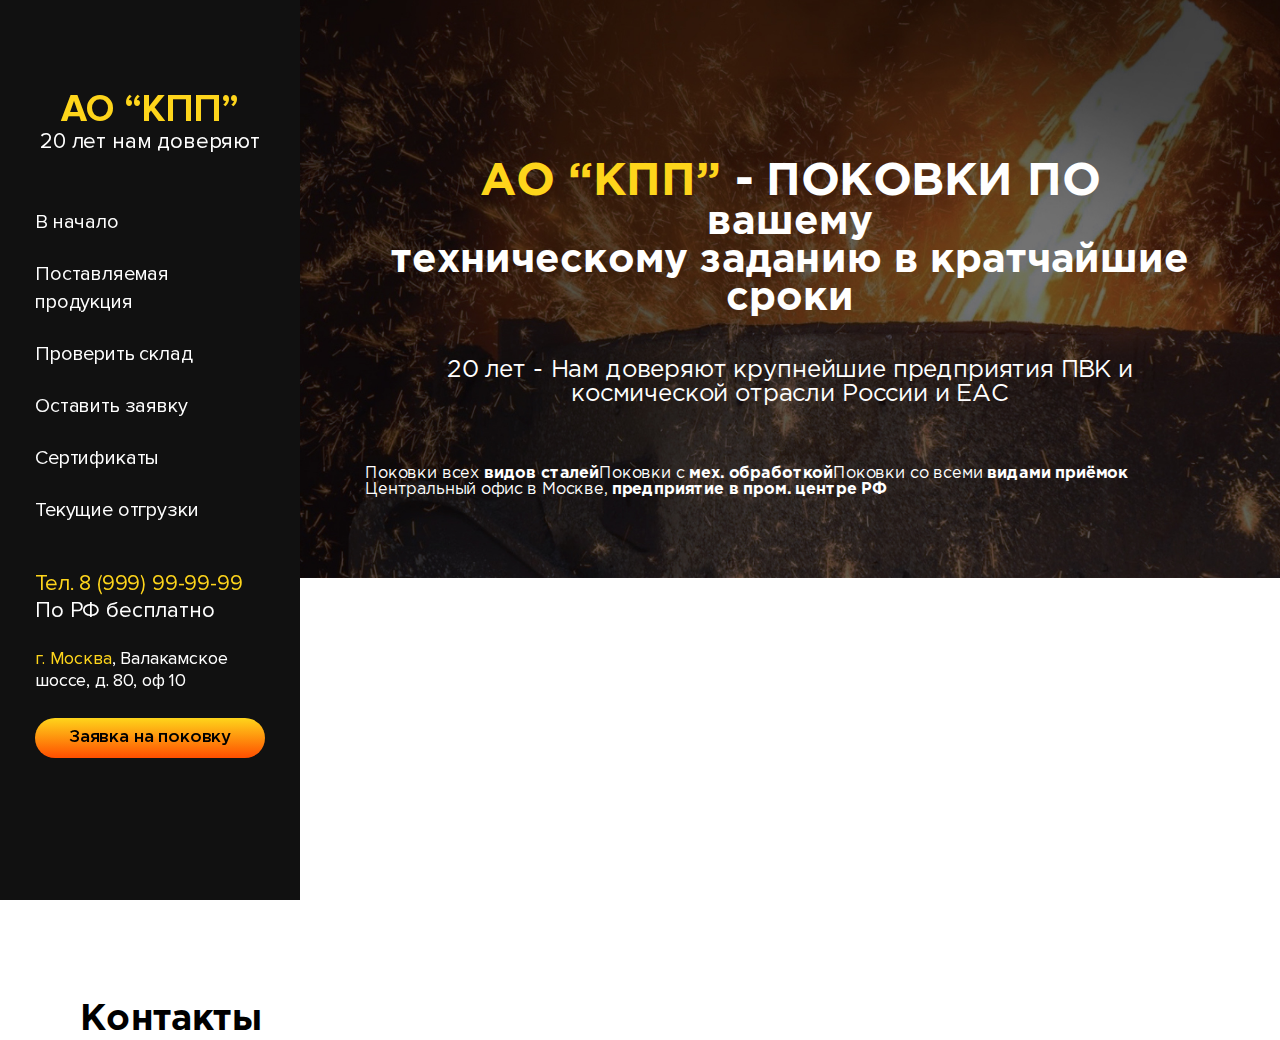
==== index.html @ ed22e198 "Initial commit" ====
﻿<!doctype html>
<html lang="ru">
<head>
	<!-- Переход на страницу со ссылками на современные браузеры для ie9 и ниже -->
	<!--[if lt IE 10]><script>location.href='/old-browser.html';</script><![endif]-->
	<meta charset="UTF-8">
	<title>Верстка</title>
	<meta name="viewport" content="width=device-width, shrink-to-fit=no" />	
	<link rel="stylesheet" href="css/fonts.css" />	
	<link rel="stylesheet" href="css/font-awesome.css" />
	<link rel="stylesheet" href="libs/slick/slick.css" />
	<link rel="stylesheet" href="css/style.css" />
</head>
<body>
	<header class="header">
		<div class="header__inner">
			<a href="/" class="logo header__logo"><strong>АО “КПП”</strong> 20 лет нам доверяют</a>
			<ul class="header__menu">
				<li><a href="#">В начало</a></li>
				<li><a href="#">Поставляемая продукция</a></li>
				<li class="active"><a href="#">Проверить склад</a></li>
				<li><a href="#">Оставить заявку</a></li>
				<li><a href="#">Сертификаты</a></li>
				<li><a href="#">Текущие отгрузки</a></li>
			</ul>
			<div class="header__contacts">
				<a href="tel:8999999999">Тел. 8 (999) 99-99-99 </a> <br>По РФ бесплатно
			</div>
			<div class="header__address">
				<strong>г. Москва</strong>, Валакамское шоссе, д. 80, оф 10
			</div>
			<a href="#" class="btn btn--small btn--block header__btn">Заявка на поковку</a>
		</div>
	</header>	
	<main class="main">
		<div class="top-block">
			<div class="wrapper top-block__wrapper">
				<div class="top-block__head">
					<h1 class="top-block__title"><strong>АО “КПП”</strong> - поковки по вашему <br>техническому заданию в кратчайшие сроки</h1>
					<p>20 лет - Нам доверяют крупнейшие предприятия ПВК и космической отрасли России и ЕАС</p>
				</div>
				<div class="box top-block__box">
					<div class="top-block__item">Поковки всех <strong>видов сталей</strong></div>
					<div class="top-block__item">Поковки с <strong>мех.&nbsp;обработкой</strong></div>
					<div class="top-block__item">Поковки со всеми <strong>видами приёмок</strong></div>
					<div class="top-block__item">Центральный офис в Москве, <strong>предприятие в пром. центре РФ</strong></div>
				</div>
			</div>
		</div>
	</main>
	<div class="contacts">
		<div class="contacts__head">
			<div class="wrapper">
				<h2 class="contacts__title">Контакты</h2>
			</div>
		</div>
	</div>
	<footer class="footer">
		
	</footer>
	<script src="libs/jquery/jquery-3.4.1.min.js"></script>
	<script src="libs/slick/slick.min.js"></script>
	<script src="js/script.js"></script>	
</body>
</html>
---- css/fonts.css ----
﻿@font-face {
	font-family: 'Gotham Pro';
	src: local('Gotham Pro Light'), local('GothamPro-Light'),
		url('../fonts/gotham/GothamPro-Light.woff2') format('woff2'),
		url('../fonts/gotham/GothamPro-Light.woff') format('woff');
	font-weight: 300;
	font-style: normal;
	font-display: swap;
}
@font-face {
	font-family: 'Gotham Pro';
	src: local('Gotham Pro'), local('GothamPro'),
		url('../fonts/gotham/GothamPro.woff2') format('woff2'),
		url('../fonts/gotham/GothamPro.woff') format('woff');
	font-weight: normal;
	font-style: normal;
	font-display: swap;
}
@font-face {
	font-family: 'Gotham Pro';
	src: local('Gotham Pro Medium'), local('GothamPro-Medium'),
		url('../fonts/gotham/GothamPro-Medium.woff2') format('woff2'),
		url('../fonts/gotham/GothamPro-Medium.woff') format('woff');
	font-weight: 500;
	font-style: normal;
	font-display: swap;
}
@font-face {
	font-family: 'Gotham Pro';
	src: local('Gotham Pro Bold'), local('GothamPro-Bold'),
		url('../fonts/gotham/GothamPro-Bold.woff2') format('woff2'),
		url('../fonts/gotham/GothamPro-Bold.woff') format('woff');
	font-weight: bold;
	font-style: normal;
	font-display: swap;
}
@font-face {
	font-family: 'Gotham Pro';
	src: local('Gotham Pro Black'), local('GothamPro-Black'),
		url('../fonts/gotham/GothamPro-Black.woff2') format('woff2'),
		url('../fonts/gotham/GothamPro-Black.woff') format('woff');
	font-weight: 900;
	font-style: normal;
	font-display: swap;
}

@font-face {
	font-family: 'ProximaNova';
	src: local('Proxima Nova Thin'), local('ProximaNovaT-Thin'),
		url('../fonts/proxima-nova/ProximaNovaT-Thin.woff2') format('woff2'),
		url('../fonts/proxima-nova/ProximaNovaT-Thin.woff') format('woff');
	font-weight: 100;
	font-style: normal;
	font-display: swap;
}
@font-face {
	font-family: 'ProximaNova';
	src: local('Proxima Nova Light'), local('ProximaNova-Light'),
		url('../fonts/proxima-nova/ProximaNova-Light.woff2') format('woff2'),
		url('../fonts/proxima-nova/ProximaNova-Light.woff') format('woff');
	font-weight: 300;
	font-style: normal;
	font-display: swap;
}
@font-face {
	font-family: 'ProximaNova';
	src: local('Proxima Nova Regular'), local('ProximaNova-Regular'),
		url('../fonts/proxima-nova/ProximaNova-Regular.woff2') format('woff2'),
		url('../fonts/proxima-nova/ProximaNova-Regular.woff') format('woff');
	font-weight: normal;
	font-style: normal;
	font-display: swap;
}
@font-face {
	font-family: 'ProximaNova';
	src: local('Proxima Nova Semibold'), local('ProximaNova-Semibold'),
		url('../fonts/proxima-nova/ProximaNova-Semibold.woff2') format('woff2'),
		url('../fonts/proxima-nova/ProximaNova-Semibold.woff') format('woff');
	font-weight: 600;
	font-style: normal;
	font-display: swap;
}
@font-face {
	font-family: 'ProximaNova';
	src: local('Proxima Nova Bold'), local('ProximaNova-Bold'),
		url('../fonts/proxima-nova/ProximaNova-Bold.woff2') format('woff2'),
		url('../fonts/proxima-nova/ProximaNova-Bold.woff') format('woff');
	font-weight: bold;
	font-style: normal;
	font-display: swap;
}
@font-face {
	font-family: 'ProximaNova';
	src: local('Proxima Nova Extrabold'), local('ProximaNova-Extrabld'),
		url('../fonts/proxima-nova/ProximaNova-Extrabld.woff2') format('woff2'),
		url('../fonts/proxima-nova/ProximaNova-Extrabld.woff') format('woff');
	font-weight: 800;
	font-style: normal;
	font-display: swap;
}
@font-face {
	font-family: 'ProximaNova';
	src: local('Proxima Nova Black'), local('ProximaNova-Black'),
		url('../fonts/proxima-nova/ProximaNova-Black.woff2') format('woff2'),
		url('../fonts/proxima-nova/ProximaNova-Black.woff') format('woff');
	font-weight: 900;
	font-style: normal;
	font-display: swap;
}
---- css/style.css ----
@charset "UTF-8";
html {
  -webkit-box-sizing: border-box;
          box-sizing: border-box;
}

*, :before, :after {
  -webkit-box-sizing: inherit;
          box-sizing: inherit;
  -webkit-box-flex: 0;
      -ms-flex: 0 1 auto;
          flex: 0 1 auto;
}

body {
  margin: 0;
  padding: 0;
  display: -webkit-box;
  display: -ms-flexbox;
  display: flex;
  -ms-flex-wrap: wrap;
      flex-wrap: wrap;
  font: normal normal 16px/normal "Gotham Pro", sans-serif;
  letter-spacing: -0.01em;
}

img,
iframe,
video {
  max-width: 100%;
  -webkit-user-select: none;
     -moz-user-select: none;
      -ms-user-select: none;
          user-select: none;
}

a {
  color: inherit;
  text-decoration: none;
}

a img {
  border: none;
}

p {
  margin: 0 0 1em;
}
p:last-child {
  margin: 0;
}

*:focus {
  outline: none;
}

*:invalid {
  -webkit-box-shadow: none;
          box-shadow: none;
}

/*элементы форм */
input, textarea, button, select {
  font: inherit;
  color: inherit;
}

textarea {
  resize: none;
  overflow: auto;
}

/*кнопки */
button,
[type=submit],
[type=reset],
[type=image] {
  cursor: pointer;
}

.btn {
  -webkit-appearance: none;
     -moz-appearance: none;
          appearance: none;
  display: inline-block;
  vertical-align: top;
  background: -webkit-gradient(linear, left top, left bottom, from(#fed51b), to(#ff4e00));
  background: linear-gradient(to bottom, #fed51b, #ff4e00);
  padding: 12px 40px;
  text-align: center;
  font-size: 20px;
  font-weight: 500;
  line-height: normal;
  border-radius: 100px;
  -webkit-user-select: none;
     -moz-user-select: none;
      -ms-user-select: none;
          user-select: none;
  color: #000;
  font-family: "Gotham Pro", sans-serif;
}
.btn--block {
  display: block;
  width: 100%;
  padding-left: 10px;
  padding-right: 10px;
}
.btn--small {
  font-size: 17px;
  padding: 12px 30px;
}

/*заголовки */
h1, h2, h3, h4, h5, h6 {
  margin: 0 0 1em;
}
h1:last-child, h2:last-child, h3:last-child, h4:last-child, h5:last-child, h6:last-child {
  margin-bottom: 0;
}

h1 {
  font-size: 40px;
  line-height: normal;
}

h2 {
  font-size: 36px;
  line-height: 1.1111111111;
}

/*списки */
ul, ol {
  margin: 0 0 1em;
}

/*таблицы */
/*контейнеры */
.wrapper {
  max-width: 1330px;
  padding: 0 80px;
}

.box {
  display: -webkit-box;
  display: -ms-flexbox;
  display: flex;
  -ms-flex-wrap: wrap;
      flex-wrap: wrap;
  margin: 0 -15px;
}

/*ШАПКА */
.logo {
  display: block;
  text-align: center;
  font-size: 22px;
  line-height: 1.2727272727;
  -webkit-user-select: none;
     -moz-user-select: none;
      -ms-user-select: none;
          user-select: none;
}
.logo strong {
  display: block;
  font-weight: bold;
  text-transform: uppercase;
  color: #fed51b;
  font-size: 1.7272727273em;
  line-height: 1;
}

.header {
  background-color: #111;
  color: #fff;
  font-family: ProximaNova, sans-serif;
  width: 300px;
  -webkit-box-flex: 0;
      -ms-flex: 0 0 auto;
          flex: 0 0 auto;
  position: relative;
  padding: 90px 35px;
  margin: 0 0 100px;
  font-size: 18px;
  line-height: 1.2222222222;
  min-height: 100vh;
}
.header__inner {
  position: -webkit-sticky;
  position: sticky;
  top: 90px;
}
.header__logo {
  margin: 0 0 40px;
}
.header__logo:last-child {
  margin-bottom: 0;
}
.header__menu {
  list-style: none;
  margin: 0;
  padding: 0;
  margin: 0 -35px 35px;
  font-size: 20px;
  line-height: 1.4;
}
.header__menu:last-child {
  margin-bottom: 0;
}
.header__menu > li > a {
  display: block;
  padding: 12px 35px;
  -webkit-transition: background-color 0.3s ease;
  transition: background-color 0.3s ease;
}
.header__contacts {
  margin: 0 0 1em;
  font-size: 22px;
}
.header__contacts:last-child {
  margin-bottom: 0;
}
.header__contacts a {
  color: #fed51b;
}
.header__address {
  margin: 0 0 1.5em;
}
.header__address:last-child {
  margin-bottom: 0;
}
.header__address strong {
  font-weight: inherit;
  color: #fed51b;
}

/*ОСНОВНОЕ СОДЕРЖИМОЕ */
.main {
  width: calc(100% - 300px);
  -webkit-box-flex: 1;
      -ms-flex: 1 1 auto;
          flex: 1 1 auto;
}

.top-block {
  padding: 160px 0 80px;
  background: url(../img/screen1.jpg) no-repeat center/cover;
  color: #fff;
}
.top-block__head {
  max-width: 920px;
  margin: 0 auto 60px;
  font-size: 24px;
  text-align: center;
}
.top-block__head:last-child {
  margin-bottom: 0;
}
.top-block__title:first-line {
  font-size: 1.15em;
  text-transform: uppercase;
}
.top-block__title strong {
  color: #fed51b;
  font-weight: inherit;
}

.contacts {
  width: 100%;
}

/*ПОДВАЛ */
/*АДАПТИВ */
@media(min-width: 992px) {
  .btn {
    -webkit-transition: all 0.3s ease;
    transition: all 0.3s ease;
  }
  .btn:hover {
    background: -webkit-gradient(linear, left bottom, left top, from(#fed51b), to(#ff4e00));
    background: linear-gradient(to top, #fed51b, #ff4e00);
  }

  .header__menu > li:hover > a {
    background-color: #ff4e00;
    font-size: 22px;
    line-height: 1.2727272727;
  }
}
@media(max-width:1199px) {
  .wrapper {
    max-width: 992px;
  }
}
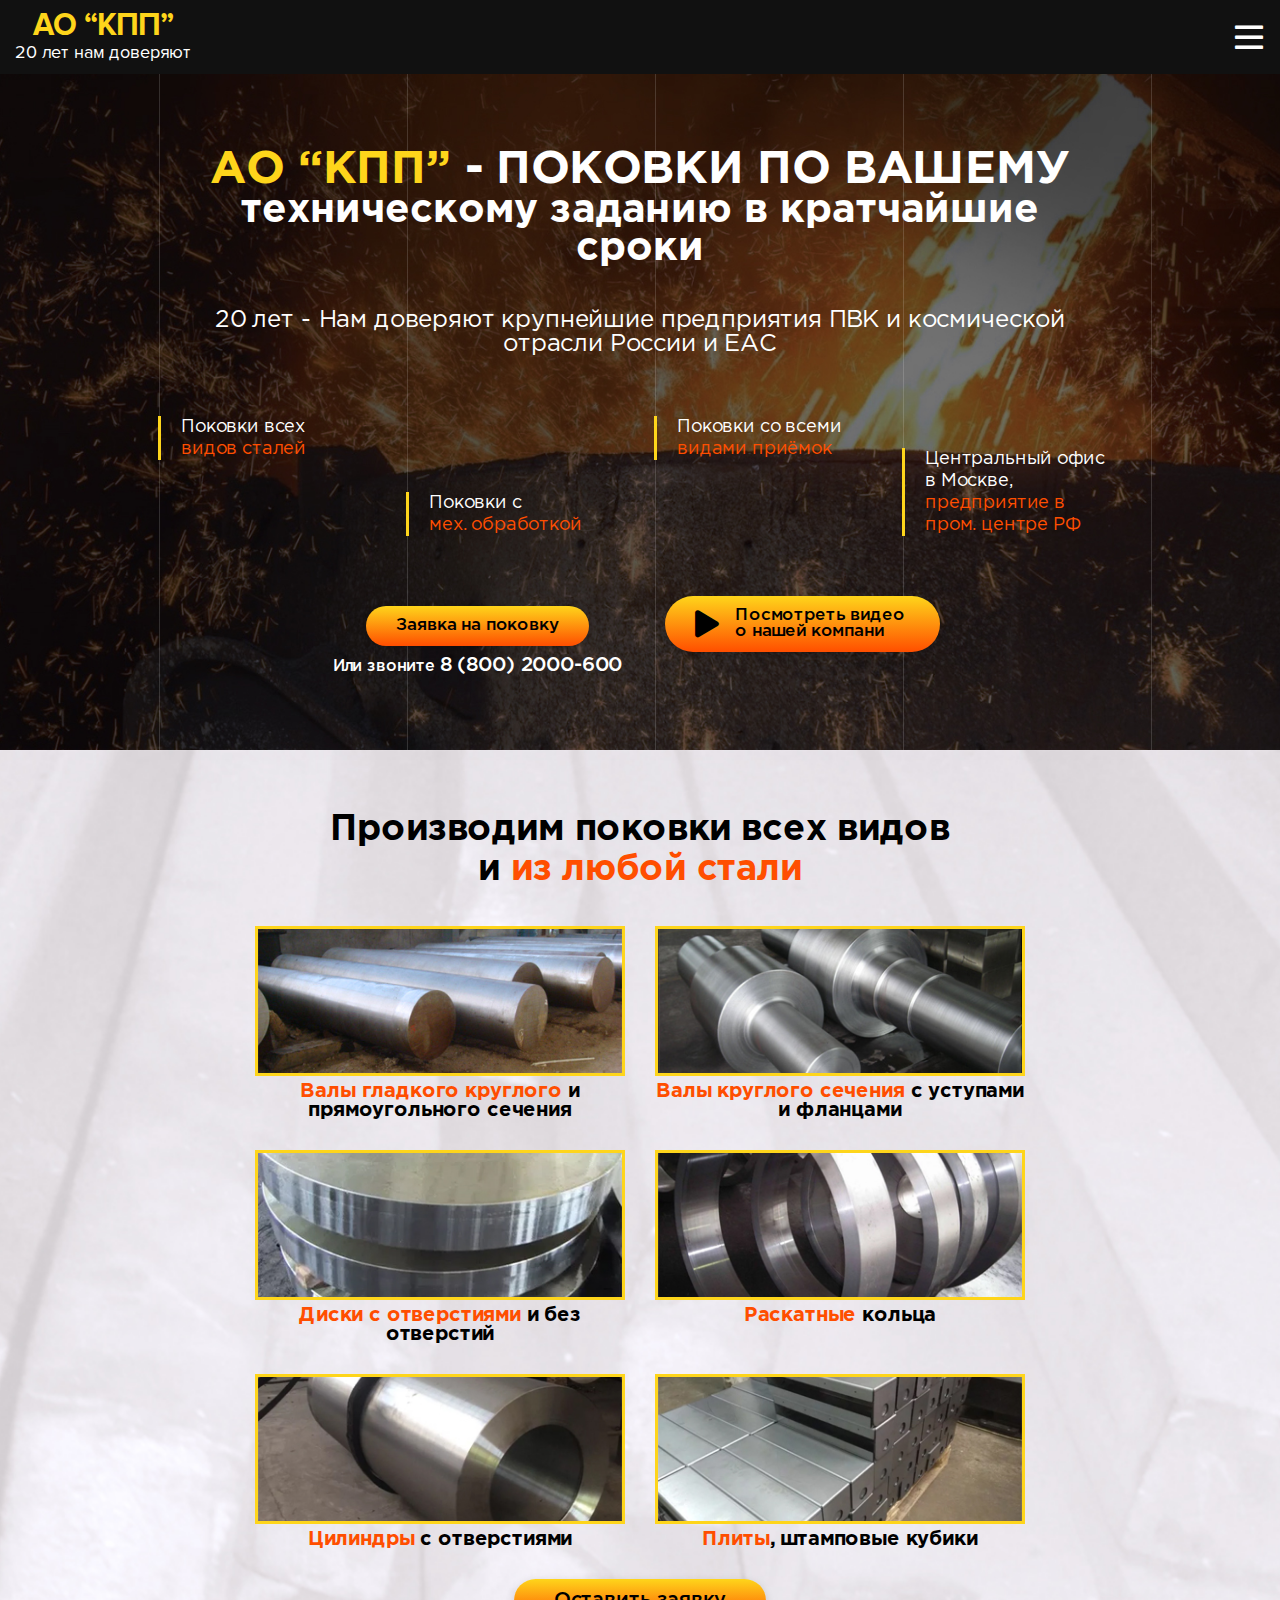
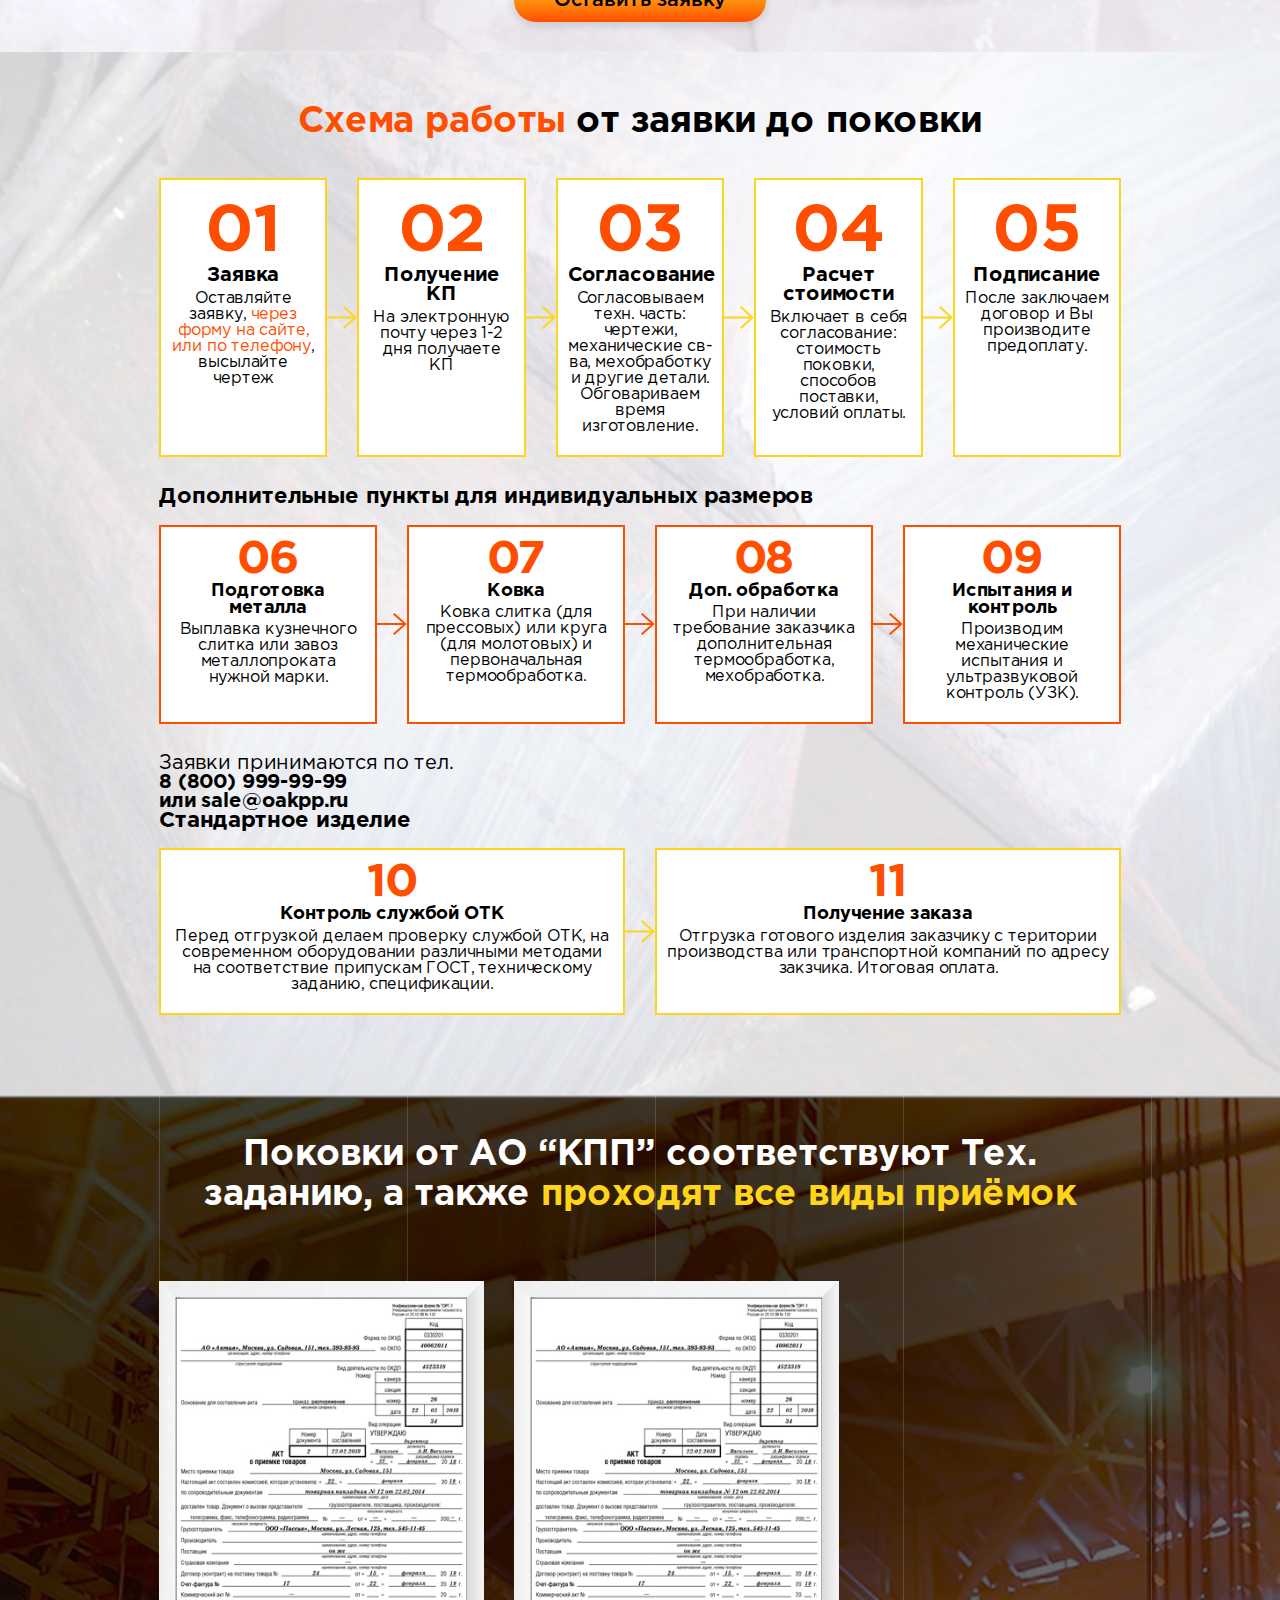
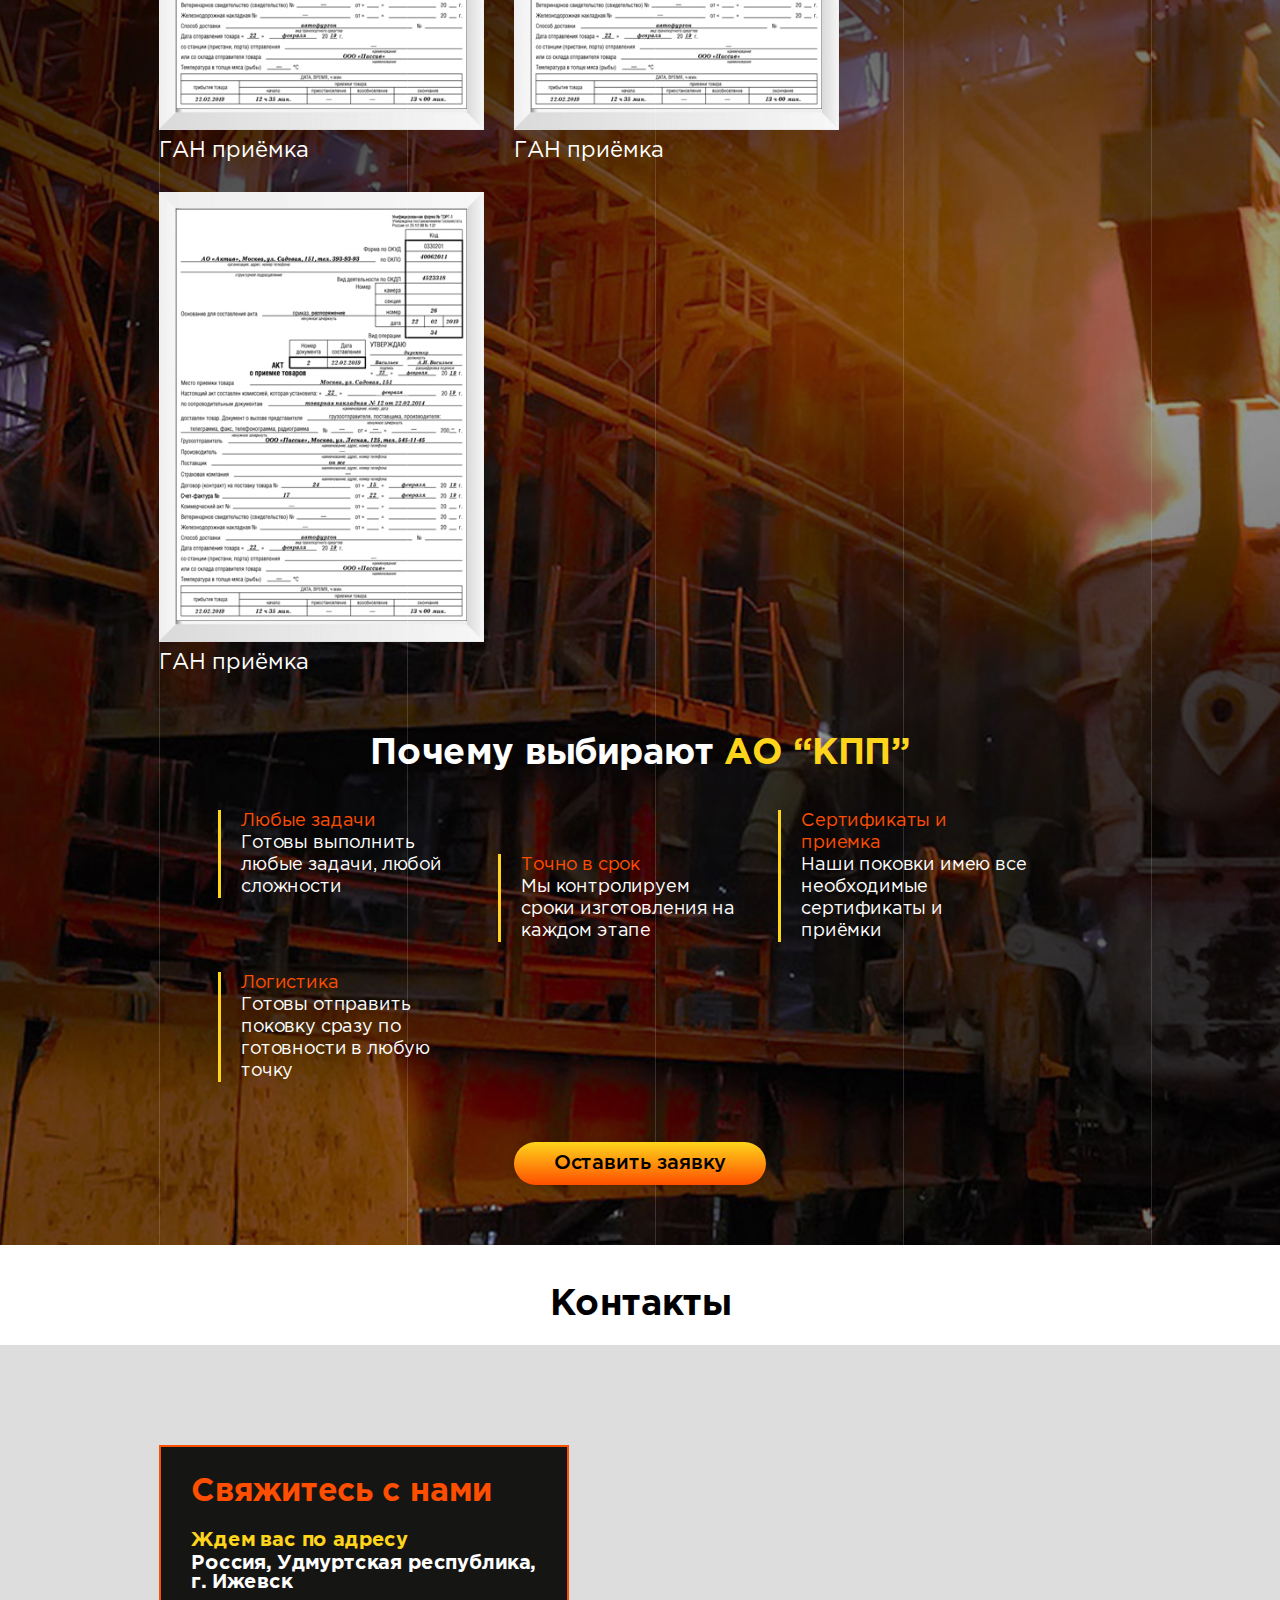
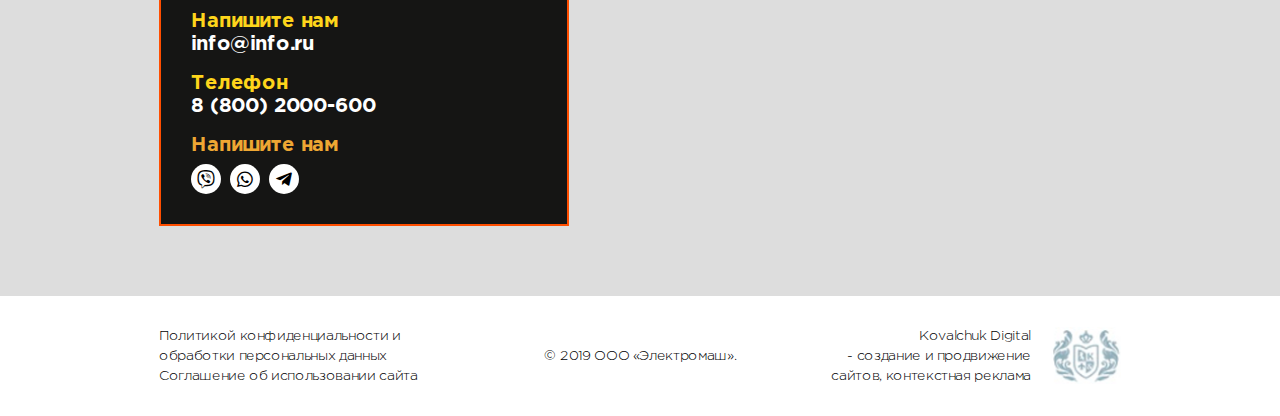
==== commit 14314497: "homework" ====
--- a/index.html
+++ b/index.html
@@ -9,42 +9,204 @@
 	<link rel="stylesheet" href="css/fonts.css" />	
 	<link rel="stylesheet" href="css/font-awesome.css" />
 	<link rel="stylesheet" href="libs/slick/slick.css" />
+	<link rel="stylesheet" href="libs/fancybox/jquery.fancybox.min.css" />
 	<link rel="stylesheet" href="css/style.css" />
 </head>
 <body>
 	<header class="header">
 		<div class="header__inner">
 			<a href="/" class="logo header__logo"><strong>АО “КПП”</strong> 20 лет нам доверяют</a>
-			<ul class="header__menu">
-				<li><a href="#">В начало</a></li>
-				<li><a href="#">Поставляемая продукция</a></li>
-				<li class="active"><a href="#">Проверить склад</a></li>
-				<li><a href="#">Оставить заявку</a></li>
-				<li><a href="#">Сертификаты</a></li>
-				<li><a href="#">Текущие отгрузки</a></li>
-			</ul>
-			<div class="header__contacts">
-				<a href="tel:8999999999">Тел. 8 (999) 99-99-99 </a> <br>По РФ бесплатно
-			</div>
-			<div class="header__address">
-				<strong>г. Москва</strong>, Валакамское шоссе, д. 80, оф 10
-			</div>
-			<a href="#" class="btn btn--small btn--block header__btn">Заявка на поковку</a>
+			<span class="far fa-bars menu-btn"></span>
+			<div class="header__menu">
+				<ul class="header__nav">
+					<li><a href="#top">В начало</a></li>
+					<li><a href="#catalog">Поставляемая продукция</a></li>
+					<li><a href="#calc">Проверить склад</a></li>
+					<li><a href="#">Оставить заявку</a></li>
+					<li><a href="#about">Сертификаты</a></li>
+					<li><a href="#last-sells">Текущие отгрузки</a></li>
+				</ul>
+				<div class="header__contacts">
+					<a href="tel:8999999999">Тел. 8 (999) 99-99-99 </a> <br>По РФ бесплатно
+				</div>
+				<div class="header__address">
+					<strong>г. Москва</strong>, Валакамское шоссе, д. 80, оф 10
+				</div>
+				<a href="#" class="btn btn--small btn--block header__btn">Заявка на поковку</a>
+			</div>
 		</div>
 	</header>	
 	<main class="main">
-		<div class="top-block">
+		<div class="top-block page-section" id="top">
 			<div class="wrapper top-block__wrapper">
 				<div class="top-block__head">
 					<h1 class="top-block__title"><strong>АО “КПП”</strong> - поковки по вашему <br>техническому заданию в кратчайшие сроки</h1>
 					<p>20 лет - Нам доверяют крупнейшие предприятия ПВК и космической отрасли России и ЕАС</p>
 				</div>
-				<div class="box top-block__box">
-					<div class="top-block__item">Поковки всех <strong>видов сталей</strong></div>
-					<div class="top-block__item">Поковки с <strong>мех.&nbsp;обработкой</strong></div>
-					<div class="top-block__item">Поковки со всеми <strong>видами приёмок</strong></div>
-					<div class="top-block__item">Центральный офис в Москве, <strong>предприятие в пром. центре РФ</strong></div>
-				</div>
+				<div class="top-block__body">
+					<div class="box top-block__box">
+						<div class="top-block__item">Поковки всех <strong>видов&nbsp;сталей</strong></div>
+						<div class="top-block__item">Поковки с <strong>мех.&nbsp;обработкой</strong></div>
+						<div class="top-block__item">Поковки со всеми <strong>видами приёмок</strong></div>
+						<div class="top-block__item">Центральный офис в Москве, <strong>предприятие в пром. центре РФ</strong></div>
+					</div>
+				</div>
+				<div class="top-block__footer">
+					<div class="top-block__footer-column">
+						<a href="#" class="btn btn--small top-block__btn">Заявка на поковку</a>
+						<p>Или звоните <a href="tel:88002000600"><strong>8 (800) 2000-600</strong></a></p>
+					</div>
+					<div class="top-block__footer-column">
+						<a href="https://www.youtube.com/embed/cqK_VcqtKcY" class="btn btn--small btn--play top-block__btn top-block__btn--video" data-fancybox target="_blank">Посмотреть видео о нашей компани</a>
+					</div>
+				</div>
+			</div>
+		</div>
+		<div class="catalog page-section" id="catalog">
+			<div class="wrapper">
+				<h2 class="catalog__title">Производим поковки всех видов и <strong>из любой стали</strong></h2>
+				<div class="box catalog__box">
+					<div class="card" data-fancybox data-src="#order">
+						<img src="img/catalog/0.jpg" alt="" class="card__img">
+						<h3 class="card__title"><strong>Валы гладкого круглого</strong> и прямоугольного сечения</h3>
+					</div>
+					<div class="card" data-fancybox data-src="#order">
+						<img src="img/catalog/1.jpg" alt="" class="card__img">
+						<h3 class="card__title"><strong>Валы круглого сечения</strong> с уступами и фланцами</h3>
+					</div>
+					<div class="card" data-fancybox data-src="#order">
+						<img src="img/catalog/2.jpg" alt="" class="card__img">
+						<h3 class="card__title"><strong>Диски с отверстиями</strong> и без отверстий</h3>
+					</div>
+					<div class="card" data-fancybox data-src="#order">
+						<img src="img/catalog/3.jpg" alt="" class="card__img">
+						<h3 class="card__title"><strong>Раскатные</strong> кольца</h3>
+					</div>
+					<div class="card" data-fancybox data-src="#order">
+						<img src="img/catalog/4.jpg" alt="" class="card__img">
+						<h3 class="card__title"><strong>Цилиндры</strong> с отверстиями</h3>
+					</div>
+					<div class="card" data-fancybox data-src="#order">
+						<img src="img/catalog/5.jpg" alt="" class="card__img">
+						<h3 class="card__title"><strong>Плиты</strong>, штамповые кубики</h3>
+					</div>
+				</div>
+				<div class="catalog__footer">
+					<a href="#" class="btn catalog__btn">Оставить заявку</a>
+				</div>
+			</div>
+		</div>
+		<div class="schema">
+			<div class="wrapper">
+				<h2 class="schema__title"><strong>Схема работы</strong> от заявки до поковки</h2>
+				<div class="schema__inner">
+					<div class="box schema__main">
+						<div class="schema__item">
+							<div class="schema__item-number">01</div>
+							<h4 class="schema__item-title">Заявка</h4>
+							<p>Оставляйте заявку, <strong>через форму на сайте, или по телефону</strong>, высылайте чертеж</p>
+						</div>
+						<div class="schema__item">
+							<div class="schema__item-number">02</div>
+							<h4 class="schema__item-title">Получение КП </h4>
+							<p>На электронную почту через 1-2 дня получаете КП</p>
+						</div>
+						<div class="schema__item">
+							<div class="schema__item-number">03</div>
+							<h4 class="schema__item-title">Согласование</h4>
+							<p>Согласовываем техн. часть: чертежи, механические св-ва, мехобработку и другие детали. Обговариваем время изготовление.</p>
+						</div>
+						<div class="schema__item">
+							<div class="schema__item-number">04</div>
+							<h4 class="schema__item-title">Расчет стоимости</h4>
+							<p>Включает в себя согласование: стоимость поковки, способов поставки, условий оплаты.</p>
+						</div>
+						<div class="schema__item">
+							<div class="schema__item-number">05</div>
+							<h4 class="schema__item-title">Подписание </h4>
+							<p>После заключаем договор и Вы производите предоплату.</p>
+						</div>
+						<div class="schema__column">
+							<h3 class="schema__subtitle">Дополнительные пункты для индивидуальных размеров</h3>
+							<div class="box schema__inner-box">
+								<div class="schema__item schema__item--orange schema__item--small">
+									<div class="schema__item-number schema__item-number--small">06</div>
+									<h4 class="schema__item-title schema__item-title--small">Подготовка металла</h4>
+									<p>Выплавка кузнечного слитка или завоз металлопроката нужной марки.</p>
+								</div>
+								<div class="schema__item schema__item--orange schema__item--small">
+									<div class="schema__item-number schema__item-number--small">07</div>
+									<h4 class="schema__item-title schema__item-title--small">Ковка </h4>
+									<p>Ковка слитка (для прессовых) или круга (для молотовых) и первоначальная термообработка.</p>
+								</div>
+								<div class="schema__item schema__item--orange schema__item--small">
+									<div class="schema__item-number schema__item-number--small">08</div>
+									<h4 class="schema__item-title schema__item-title--small">Доп. обработка</h4>
+									<p>При наличии требование заказчика дополнительная термообработка, мехобработка.</p>
+								</div>
+								<div class="schema__item schema__item--orange schema__item--small">
+									<div class="schema__item-number schema__item-number--small">09</div>
+									<h4 class="schema__item-title schema__item-title--small">Испытания и контроль</h4>
+									<p>Производим механические испытания и ультразвуковой контроль (УЗК).</p>
+								</div>
+							</div>
+							<div class="schema__text">Заявки принимаются по тел. <br><strong><a href="tel:88009999999">8 (800) 999-99-99</a> <br>или <a href="mailto:sale@oakpp.ru">sale@oakpp.ru</a></strong></div>
+						</div>
+						<div class="schema__column">
+							<h3 class="schema__subtitle">Стандартное изделие</h3>
+							<div class="box schema__inner-box">
+								<div class="schema__item schema__item--small">
+									<div class="schema__item-number schema__item-number--small">10</div>
+									<h4 class="schema__item-title schema__item-title--small">Контроль службой ОТК</h4>
+									<p>Перед отгрузкой делаем проверку службой ОТК, на современном оборудовании различными  методами на соответствие припускам ГОСТ, техническому заданию, спецификации.</p>
+								</div>
+								<div class="schema__item schema__item--small">
+									<div class="schema__item-number schema__item-number--small">11</div>
+									<h4 class="schema__item-title schema__item-title--small">Получение заказа</h4>
+									<p>Отгрузка готового изделия заказчику с територии производства или транспортной компаний по адресу закзчика. Итоговая оплата.</p>
+								</div>
+							</div>
+						</div>
+					</div>
+				</div>
+			</div>
+		</div>
+		<div class="about page-section" id="about">
+			<div class="wrapper">
+				<h2 class="about__title">Поковки от АО “КПП” соответствуют  Тех. заданию, а также <strong>проходят все виды приёмок</strong></h2>
+				<div class="gallery">
+					<div class="box gallery__box">
+						<a href="img/document.jpg" class="gallery__item" data-fancybox="gallery">
+							<span class="gallery__pic"><img src="img/document.jpg" alt=""></span>
+							<span class="gallery__caption">ГАН приёмка</span>
+						</a>
+						<a href="img/document.jpg" class="gallery__item" data-fancybox="gallery">
+							<span class="gallery__pic"><img src="img/document.jpg" alt=""></span>
+							<span class="gallery__caption">ГАН приёмка</span>
+						</a>
+						<a href="img/document.jpg" class="gallery__item" data-fancybox="gallery">
+							<span class="gallery__pic"><img src="img/document.jpg" alt=""></span>
+							<span class="gallery__caption">ГАН приёмка</span>
+						</a>
+					</div>
+				</div>
+				<h2 class="about__title">Почему выбирают <strong>АО “КПП”</strong></h2>
+				<div class="about__body">
+					<div class="box about__box">
+						<div class="about__item"><strong>Любые задачи</strong> Готовы выполнить любые задачи, любой сложности</div>
+						<div class="about__item"><strong>Точно в срок</strong> Мы контролируем сроки изготовления на каждом этапе</div>
+						<div class="about__item"><strong>Сертификаты и приемка</strong> Наши поковки имею все необходимые сертификаты и приёмки</div>
+						<div class="about__item"><strong>Логистика</strong> Готовы отправить поковку сразу по готовности в любую точку </div>
+					</div>
+				</div>
+				<div class="about__footer">
+					<a href="#" class="btn about__btn">Оставить заявку</a>
+				</div>
+			</div>
+		</div>
+		<div class="portfolio page-section" id="last-sells">
+			<div class="wrapper">
+				
 			</div>
 		</div>
 	</main>
@@ -54,12 +216,43 @@
 				<h2 class="contacts__title">Контакты</h2>
 			</div>
 		</div>
+		<div class="contacts__body">
+			<div class="wrapper">				
+				<div class="contacts__text">
+					<h3>Свяжитесь с нами</h3>
+					<h4>Ждем вас по адресу</h4>
+					<p>Россия, Удмуртская республика, г. Ижевск</p>
+					<h4>Напишите нам</h4>
+					<p><a href="mailto:info@info.ru">info@info.ru</a></p>
+					<h4>Телефон</h4>
+					<p><a href="tel:88002000600">8 (800) 2000-600</a></p>
+					<h4 style="color:#eea733">Напишите нам</h4>
+					<a href="#" class="soc-link fab fa-viber"></a>
+					<a href="#" class="soc-link fab fa-whatsapp"></a>
+					<a href="#" class="soc-link fab fa-telegram-plane"></a>
+				</div>
+				<div class="contacts__map" id="map" data-coords="56.852676, 53.206891"></div>
+			</div>
+		</div>
 	</div>
 	<footer class="footer">
-		
+		<div class="wrapper footer__wrapper">
+			<div class="box footer__box">
+				<div class="footer__column">Политикой конфиденциальности и обработки персональных данных <br>Соглашение об использовании сайта</div>
+				<div class="footer__column">© 2019 ООО «Электромаш».</div>
+				<div class="footer__column">
+					<a href="#" class="studio-logo">
+						<span class="studio-logo__text">Kovalchuk Digital <br>- создание и продвижение сайтов, контекстная реклама</span>
+						<img src="img/studio-logo.png" alt="" class="studio-logo__img">
+					</a>
+				</div>
+			</div>
+		</div>
 	</footer>
+	<script src='https://api-maps.yandex.ru/2.1/?lang=ru_RU&#038;ver=1'></script>
 	<script src="libs/jquery/jquery-3.4.1.min.js"></script>
 	<script src="libs/slick/slick.min.js"></script>
+	<script src="libs/fancybox/jquery.fancybox.min.js"></script>
 	<script src="js/script.js"></script>	
 </body>
 </html>--- a/css/style.css
+++ b/css/style.css
@@ -43,6 +43,11 @@
   border: none;
 }
 
+strong {
+  font-weight: bold;
+  color: #ff4e00;
+}
+
 p {
   margin: 0 0 1em;
 }
@@ -98,6 +103,9 @@
           user-select: none;
   color: #000;
   font-family: "Gotham Pro", sans-serif;
+  position: relative;
+  -webkit-box-shadow: 0 3px 10px rgba(0, 0, 0, 0.15);
+          box-shadow: 0 3px 10px rgba(0, 0, 0, 0.15);
 }
 .btn--block {
   display: block;
@@ -109,6 +117,20 @@
   font-size: 17px;
   padding: 12px 30px;
 }
+.btn--play {
+  padding-left: 70px;
+  text-align: left;
+}
+.btn--play:before {
+  content: "";
+  font-family: "Font Awesome 5 Pro";
+  font-size: 1.6em;
+  line-height: 1;
+  font-weight: bold;
+  position: absolute;
+  top: calc(50% - .5em);
+  left: 30px;
+}
 
 /*заголовки */
 h1, h2, h3, h4, h5, h6 {
@@ -126,6 +148,18 @@
 h2 {
   font-size: 36px;
   line-height: 1.1111111111;
+}
+
+h3 {
+  font-size: 32px;
+  line-height: normal;
+  margin: 0 0 0.75em;
+}
+
+h4 {
+  font-size: 20px;
+  line-height: normal;
+  margin: 0 0 0.2em;
 }
 
 /*списки */
@@ -167,6 +201,10 @@
   color: #fed51b;
   font-size: 1.7272727273em;
   line-height: 1;
+}
+
+.menu-btn {
+  display: none;
 }
 
 .header {
@@ -182,7 +220,6 @@
   margin: 0 0 100px;
   font-size: 18px;
   line-height: 1.2222222222;
-  min-height: 100vh;
 }
 .header__inner {
   position: -webkit-sticky;
@@ -195,7 +232,7 @@
 .header__logo:last-child {
   margin-bottom: 0;
 }
-.header__menu {
+.header__nav {
   list-style: none;
   margin: 0;
   padding: 0;
@@ -203,10 +240,10 @@
   font-size: 20px;
   line-height: 1.4;
 }
-.header__menu:last-child {
+.header__nav:last-child {
   margin-bottom: 0;
 }
-.header__menu > li > a {
+.header__nav > li > a {
   display: block;
   padding: 12px 35px;
   -webkit-transition: background-color 0.3s ease;
@@ -239,12 +276,28 @@
   -webkit-box-flex: 1;
       -ms-flex: 1 1 auto;
           flex: 1 1 auto;
+  position: relative;
+}
+.main:before {
+  content: "";
+  display: block;
+  position: absolute;
+  top: 0;
+  left: 0;
+  width: 100%;
+  height: 100%;
+  background: repeating-linear-gradient(to right, rgba(255, 255, 255, 0.15) 0, rgba(255, 255, 255, 0.15) 1px, transparent 1px, transparent 280px) no-repeat 140px 0;
+  pointer-events: none;
 }
 
 .top-block {
   padding: 160px 0 80px;
-  background: url(../img/screen1.jpg) no-repeat center/cover;
+  background: url(../img/bg/0.jpg) no-repeat center/cover;
   color: #fff;
+}
+.top-block__wrapper {
+  position: relative;
+  z-index: 1;
 }
 .top-block__head {
   max-width: 920px;
@@ -263,12 +316,373 @@
   color: #fed51b;
   font-weight: inherit;
 }
+.top-block__body {
+  padding: 0 0 0 60px;
+  margin: 0 0 30px;
+}
+.top-block__body:last-child {
+  margin-bottom: 0;
+}
+.top-block__box {
+  min-height: 150px;
+  -webkit-box-align: start;
+      -ms-flex-align: start;
+          align-items: flex-start;
+}
+.top-block__item {
+  margin: 0 15px 30px;
+  -webkit-box-flex: 0;
+      -ms-flex: 0 1 250px;
+          flex: 0 1 250px;
+  font-size: 18px;
+  line-height: 1.2222222222;
+  border-left: 3px solid #fed51b;
+  padding-left: 20px;
+  -webkit-transform: translateX(-1px);
+          transform: translateX(-1px);
+}
+.top-block__item:nth-child(2n) {
+  -ms-flex-item-align: end;
+      align-self: flex-end;
+}
+.top-block__item strong {
+  font-weight: inherit;
+}
+.top-block__footer {
+  display: -webkit-box;
+  display: -ms-flexbox;
+  display: flex;
+  -ms-flex-wrap: wrap;
+      flex-wrap: wrap;
+  -webkit-box-pack: center;
+      -ms-flex-pack: center;
+          justify-content: center;
+  -webkit-box-align: start;
+      -ms-flex-align: start;
+          align-items: flex-start;
+  font-weight: 500;
+  text-align: center;
+}
+.top-block__footer-column {
+  padding: 0 15px;
+  -ms-flex-preferred-size: 325px;
+      flex-basis: 325px;
+}
+.top-block__footer strong {
+  font-size: 1.25em;
+  color: inherit;
+  font-weight: inherit;
+}
+.top-block__btn {
+  margin: 10px 0;
+}
+.top-block__btn--video {
+  max-width: 275px;
+  margin: 0;
+}
+
+.card {
+  margin: 0 15px 30px;
+  -ms-flex-preferred-size: 370px;
+      flex-basis: 370px;
+  text-align: center;
+  cursor: pointer;
+}
+.card__img {
+  display: block;
+  width: 100%;
+  height: 150px;
+  border: 3px solid #fed51b;
+  -o-object-fit: cover;
+     object-fit: cover;
+  -o-object-position: center;
+     object-position: center;
+  margin: 0 0 6px;
+}
+.card__title {
+  font-size: 20px;
+}
+
+.catalog {
+  padding: 60px 0 30px;
+  background: url(../img/bg/1.jpg) no-repeat center/cover;
+  position: relative;
+  z-index: 1;
+}
+.catalog__title {
+  text-align: center;
+  max-width: 650px;
+  margin: 0 auto 1em;
+}
+.catalog__footer {
+  text-align: center;
+}
+
+.schema {
+  padding: 50px 0;
+  background: url(../img/bg/3.jpg) no-repeat center/cover;
+  position: relative;
+  z-index: 1;
+}
+.schema__title {
+  text-align: center;
+}
+.schema__inner {
+  overflow: hidden;
+}
+.schema__item {
+  position: relative;
+  background-color: #fff;
+  border: 2px solid #fed51b;
+  padding: 20px 10px;
+  margin: 0 15px 30px;
+  width: calc(20% - 30px);
+  -webkit-box-flex: 1;
+      -ms-flex: 1 1 auto;
+          flex: 1 1 auto;
+  text-align: center;
+}
+.schema__item:after {
+  content: "";
+  display: block;
+  position: absolute;
+  width: 30px;
+  height: 22.5px;
+  left: calc(100% + 2px);
+  top: calc(50% - 11.5px);
+  background: url(../img/icons/arrow-right.svg) no-repeat center/100% 100%;
+}
+.schema__item--orange {
+  border-color: #ff4e00;
+}
+.schema__item--orange:after {
+  background-image: url(../img/icons/arrow-right--orange.svg);
+}
+.schema__item--small {
+  width: 170px;
+  padding: 10px 10px 20px;
+}
+.schema__item strong {
+  font-weight: inherit;
+}
+.schema__item-number {
+  font-weight: bold;
+  color: #ff4e00;
+  font-size: 66px;
+  line-height: 1;
+}
+.schema__item-number--small {
+  font-size: 46px;
+}
+.schema__item-title {
+  font-size: 20px;
+  line-height: normal;
+  margin: 0 0 0.3em;
+}
+.schema__item-title--small {
+  font-size: 18px;
+}
+.schema__column {
+  margin: 0 15px;
+  -webkit-box-flex: 1;
+      -ms-flex: 1 1 auto;
+          flex: 1 1 auto;
+}
+.schema__subtitle {
+  font-size: 22px;
+}
+.schema__text {
+  font-size: 20px;
+}
+.schema__text strong {
+  color: inherit;
+}
+
+.gallery {
+  margin: 0 0 60px;
+}
+.gallery:last-child {
+  margin-bottom: 0;
+}
+.gallery__item {
+  display: block;
+  width: 325px;
+  margin: 30px 15px 0;
+}
+.gallery__pic {
+  display: block;
+  background: url(../img/frame.jpg) no-repeat center/100% 100%;
+  padding: 5.2307692308%;
+}
+.gallery__caption {
+  display: block;
+  font-size: 22px;
+  margin: 0.5em 0 0;
+}
+
+.about {
+  padding: 40px 0 60px;
+  background: url(../img/bg/4.jpg) no-repeat center/cover;
+  color: #fff;
+}
+.about__title {
+  max-width: 1020px;
+  text-align: center;
+  margin: 0 auto 1em;
+}
+.about__title strong {
+  color: #fed51b;
+}
+.about__body {
+  padding: 0 0 0 60px;
+  margin: 0 0 30px;
+}
+.about__body:last-child {
+  margin-bottom: 0;
+}
+.about__box {
+  min-height: 210px;
+  -webkit-box-align: start;
+      -ms-flex-align: start;
+          align-items: flex-start;
+}
+.about__item {
+  margin: 0 15px 30px;
+  -webkit-box-flex: 0;
+      -ms-flex: 0 1 250px;
+          flex: 0 1 250px;
+  font-size: 18px;
+  line-height: 1.2222222222;
+  border-left: 3px solid #fed51b;
+  padding-left: 20px;
+  -webkit-transform: translateX(-1px);
+          transform: translateX(-1px);
+}
+.about__item:nth-child(2n) {
+  -ms-flex-item-align: end;
+      align-self: flex-end;
+}
+.about__item strong {
+  display: block;
+  font-weight: inherit;
+}
+.about__footer {
+  text-align: center;
+}
+
+.soc-link {
+  display: inline-block;
+  font-weight: 400;
+  width: 30px;
+  height: 30px;
+  line-height: 30px;
+  font-size: 18px;
+  background-color: #fff;
+  border-radius: 50%;
+  color: #000;
+  text-align: center;
+  margin: 5px 3px 0 0;
+}
 
 .contacts {
+  padding: 40px 0 0;
   width: 100%;
 }
+.contacts__head {
+  margin: 0 0 20px;
+  padding-left: 300px;
+}
+.contacts__head:last-child {
+  margin-bottom: 0;
+}
+.contacts__title {
+  text-align: center;
+}
+.contacts__body {
+  position: relative;
+  padding: 100px 0 70px 300px;
+}
+.contacts__map {
+  display: block;
+  position: absolute;
+  top: 0;
+  left: 0;
+  width: 100%;
+  height: 100%;
+  background-color: #ddd;
+}
+.contacts__text {
+  position: relative;
+  z-index: 1;
+  max-width: 410px;
+  background-color: #151514;
+  border: 2px solid #ff4e00;
+  padding: 30px;
+  color: #fff;
+  font-size: 20px;
+  font-weight: bold;
+}
+.contacts__text h3 {
+  color: #ff4e00;
+}
+.contacts__text h4 {
+  color: #fed51b;
+}
+
+.studio-logo {
+  display: -webkit-box;
+  display: -ms-flexbox;
+  display: flex;
+  -webkit-box-align: center;
+      -ms-flex-align: center;
+          align-items: center;
+  width: 330px;
+  max-width: 100%;
+  font-size: 14px;
+  line-height: 1.4285714286;
+  font-weight: 300;
+  margin-left: auto;
+  text-align: right;
+}
+.studio-logo__text {
+  display: block;
+  -webkit-box-flex: 1;
+      -ms-flex: 1 1 auto;
+          flex: 1 1 auto;
+}
+.studio-logo__img {
+  width: 70px;
+  margin-left: 20px;
+}
 
 /*ПОДВАЛ */
+.footer {
+  width: 100%;
+  padding: 30px 0 15px 300px;
+  font-size: 14px;
+  line-height: 1.4285714286;
+  font-weight: 300;
+  letter-spacing: -0.025em;
+}
+.footer__box {
+  -webkit-box-pack: justify;
+      -ms-flex-pack: justify;
+          justify-content: space-between;
+  -webkit-box-align: center;
+      -ms-flex-align: center;
+          align-items: center;
+}
+.footer__column {
+  margin: 0 15px 15px;
+  width: calc(100% / 3 - 30px);
+}
+.footer__column:nth-child(3n-1) {
+  text-align: center;
+}
+.footer__column:nth-child(3n) {
+  text-align: right;
+}
+
 /*АДАПТИВ */
 @media(min-width: 992px) {
   .btn {
@@ -280,14 +694,285 @@
     background: linear-gradient(to top, #fed51b, #ff4e00);
   }
 
-  .header__menu > li:hover > a {
+  .header__nav > li:hover > a, .header__nav > li.active > a {
     background-color: #ff4e00;
     font-size: 22px;
     line-height: 1.2727272727;
   }
-}
-@media(max-width:1199px) {
+
+  .gallery__item {
+    -webkit-transition: all 0.15s linear;
+    transition: all 0.15s linear;
+  }
+  .gallery__item:hover {
+    margin-top: 0;
+    width: 370px;
+  }
+}
+@media(max-width: 1629px) {
+  .wrapper {
+    padding: 0 30px;
+    max-width: 1020px;
+  }
+
+  .main:before {
+    background: repeating-linear-gradient(to right, rgba(255, 255, 255, 0.15) 0, rgba(255, 255, 255, 0.15) 1px, transparent 1px, transparent 240px) no-repeat 30px 0;
+  }
+
+  .top-block__body {
+    padding: 0;
+  }
+  .top-block__item {
+    -ms-flex-preferred-size: 210px;
+        flex-basis: 210px;
+  }
+
+  .catalog__box {
+    -webkit-box-pack: center;
+        -ms-flex-pack: center;
+            justify-content: center;
+  }
+
+  .contacts__body {
+    padding-left: 0;
+  }
+
+  .footer {
+    padding-left: 0;
+  }
+  .footer__wrapper {
+    max-width: 100%;
+  }
+}
+@media(max-width: 1319px) {
+  body {
+    display: block;
+    padding-top: 73px;
+  }
+
   .wrapper {
     max-width: 992px;
-  }
-}
+    padding: 0 15px;
+    margin: 0 auto;
+  }
+
+  .logo {
+    font-size: 18px;
+  }
+
+  .menu-btn {
+    display: inline-block;
+    cursor: pointer;
+    font-size: 32px;
+    width: 1em;
+    text-align: center;
+    -webkit-transition: all 0.3s ease;
+    transition: all 0.3s ease;
+  }
+  .menu-btn--active {
+    color: #ff4e00;
+  }
+
+  .header {
+    padding: 10px 15px;
+    position: fixed;
+    top: 0;
+    left: 0;
+    z-index: 3;
+    width: 100%;
+    margin: 0;
+  }
+  .header__inner {
+    position: static;
+    display: -webkit-box;
+    display: -ms-flexbox;
+    display: flex;
+    -webkit-box-align: center;
+        -ms-flex-align: center;
+            align-items: center;
+    -webkit-box-pack: justify;
+        -ms-flex-pack: justify;
+            justify-content: space-between;
+  }
+  .header__logo {
+    margin: 0 15px 0 0;
+  }
+  .header__menu {
+    position: absolute;
+    top: 100%;
+    right: 0;
+    width: 400px;
+    max-width: 100%;
+    opacity: 0;
+    pointer-events: none;
+    -webkit-transition: all 0.3s ease;
+    transition: all 0.3s ease;
+    background-color: #111;
+    border-top: 1px solid rgba(255, 255, 255, 0.3);
+    padding: 30px 20px;
+    text-align: right;
+  }
+  .header__menu--open {
+    opacity: 1;
+    pointer-events: auto;
+  }
+  .header__nav {
+    margin: 0 -20px 30px;
+  }
+  .header__nav > li > a {
+    padding: 12px 20px;
+  }
+  .header__nav > li.active > a {
+    background-color: #ff4e00;
+  }
+
+  .main {
+    width: auto;
+  }
+  .main:before {
+    background: repeating-linear-gradient(to right, rgba(255, 255, 255, 0.15) 0, rgba(255, 255, 255, 0.15) 1px, transparent 1px, transparent 248px) no-repeat 0 0;
+    left: calc(50% - 481px);
+    width: calc(50% + 481px);
+  }
+
+  .top-block {
+    padding: 75px 0;
+  }
+  .top-block__item {
+    -ms-flex-preferred-size: 218px;
+        flex-basis: 218px;
+  }
+
+  .contacts__head {
+    padding-left: 0;
+  }
+}
+@media(max-width:991px) {
+  h1 {
+    font-size: 32px;
+  }
+
+  h2 {
+    font-size: 27px;
+  }
+
+  h3 {
+    font-size: 20px;
+  }
+
+  h4 {
+    font-size: 16px;
+  }
+
+  .main:before {
+    display: none;
+  }
+
+  .top-block__head {
+    font-size: 18px;
+  }
+  .top-block__item {
+    -webkit-transform: none;
+            transform: none;
+    -ms-flex-preferred-size: calc(50% - 30px);
+        flex-basis: calc(50% - 30px);
+  }
+  .top-block__item:nth-child(2n) {
+    -ms-flex-item-align: auto;
+        align-self: auto;
+  }
+  .top-block__footer {
+    display: block;
+  }
+  .top-block__footer-column {
+    padding: 0;
+    margin: 0 auto 20px;
+  }
+  .top-block__footer-column:last-child {
+    margin-bottom: 0;
+  }
+
+  .card__title {
+    font-size: 18px;
+  }
+
+  .contacts__body {
+    padding: 0;
+  }
+  .contacts__map {
+    position: static;
+    width: auto;
+    height: 340px;
+    margin: 0 -15px;
+  }
+  .contacts__text {
+    max-width: calc(100% + 30px);
+    max-width: unset;
+    margin: 0 -15px;
+    font-size: inherit;
+  }
+
+  .studio-logo {
+    margin: 0 auto;
+  }
+
+  .footer {
+    padding: 25px 0;
+    text-align: center;
+  }
+  .footer__box {
+    display: block;
+    margin: 0;
+  }
+  .footer__column {
+    width: auto;
+    margin: 0 0 20px;
+  }
+  .footer__column:nth-child(n+2) {
+    text-align: inherit;
+  }
+  .footer__column:last-child {
+    margin-bottom: 0;
+  }
+}
+@media(max-width:767px) {
+  h1 {
+    font-size: 26px;
+  }
+
+  h2 {
+    font-size: 23px;
+  }
+
+  .top-block__title:first-line {
+    text-transform: inherit;
+    font-size: inherit;
+  }
+  .top-block__item {
+    font-size: inherit;
+  }
+}
+@media(max-width:479px) {
+  .header__menu {
+    width: 100%;
+    background-color: rgba(0, 0, 0, 0.9);
+  }
+  .header__nav > li {
+    border-bottom: 1px solid rgba(255, 255, 255, 0.2);
+  }
+
+  .top-block__box {
+    display: block;
+    margin: 0;
+  }
+  .top-block__item {
+    margin: 0 0 20px;
+  }
+  .top-block__item:last-child {
+    margin-bottom: 0;
+  }
+
+  .contacts__text {
+    padding: 20px 15px;
+  }
+}
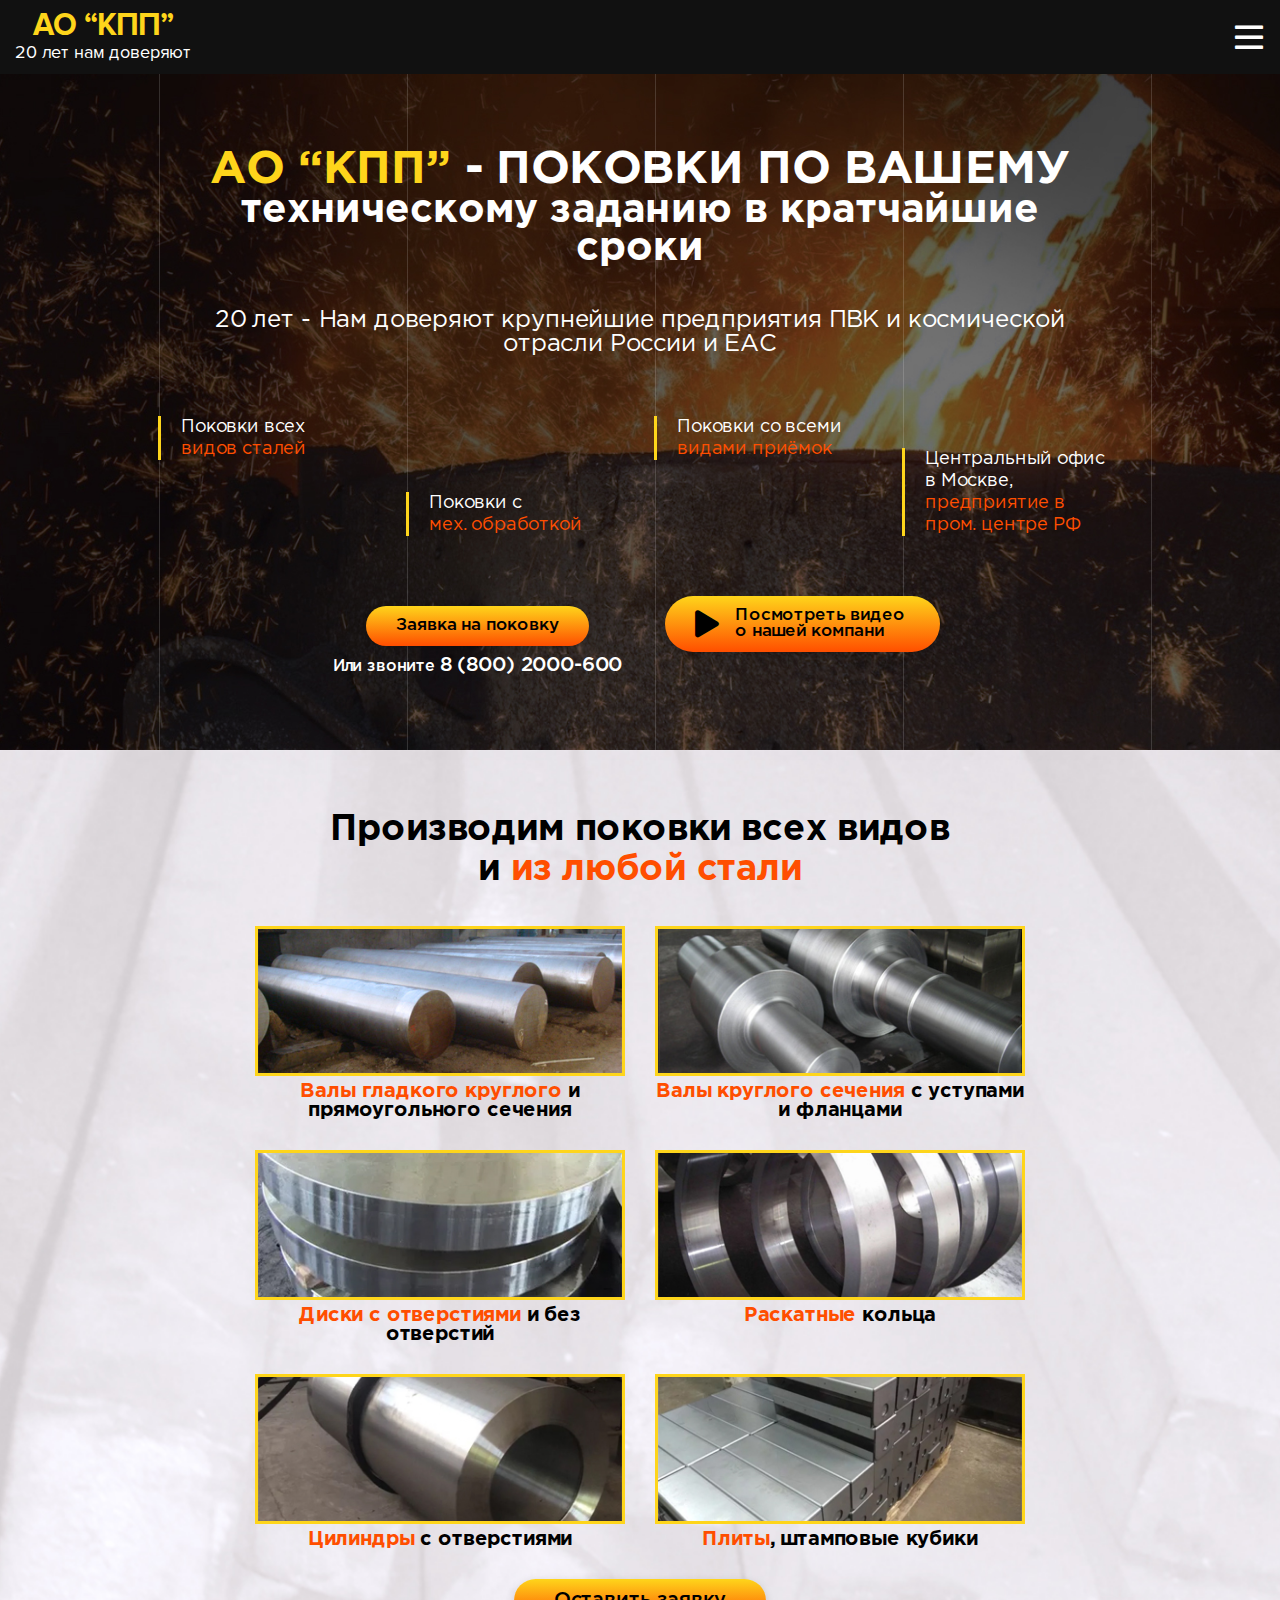
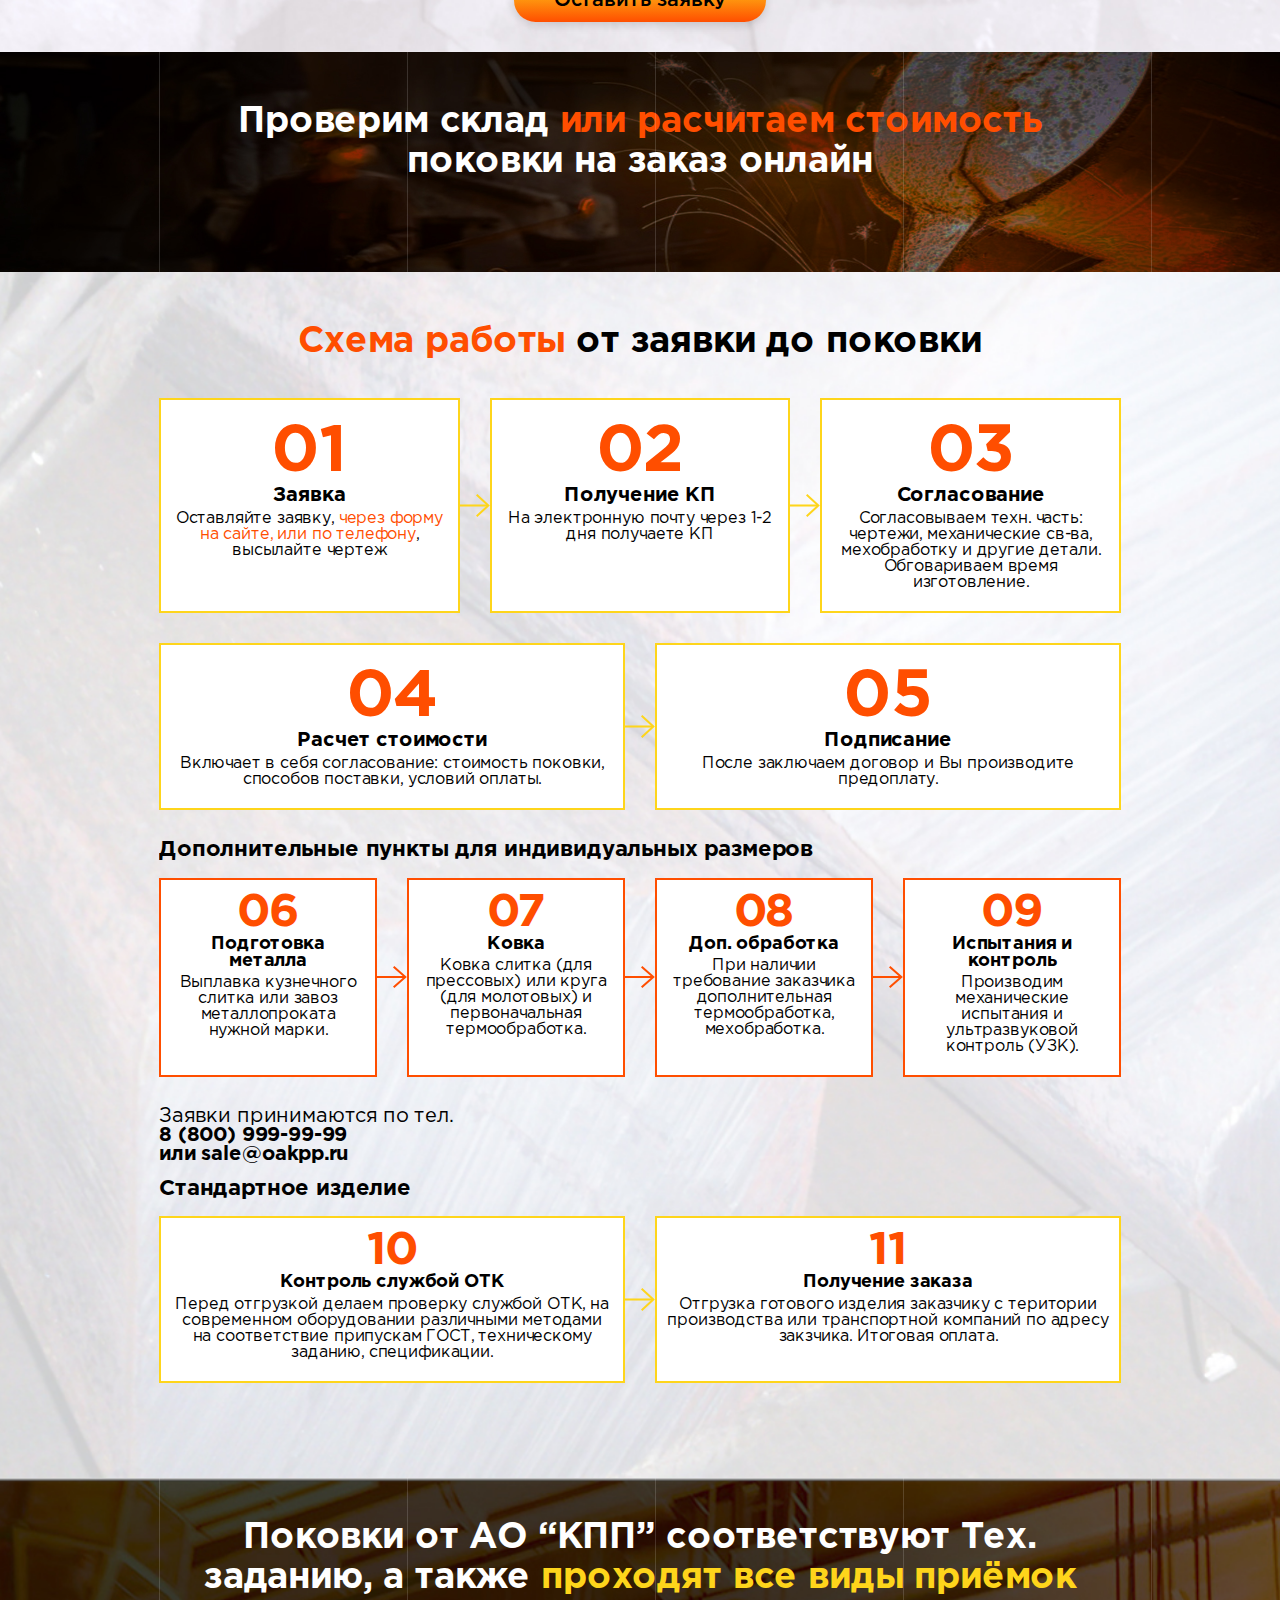
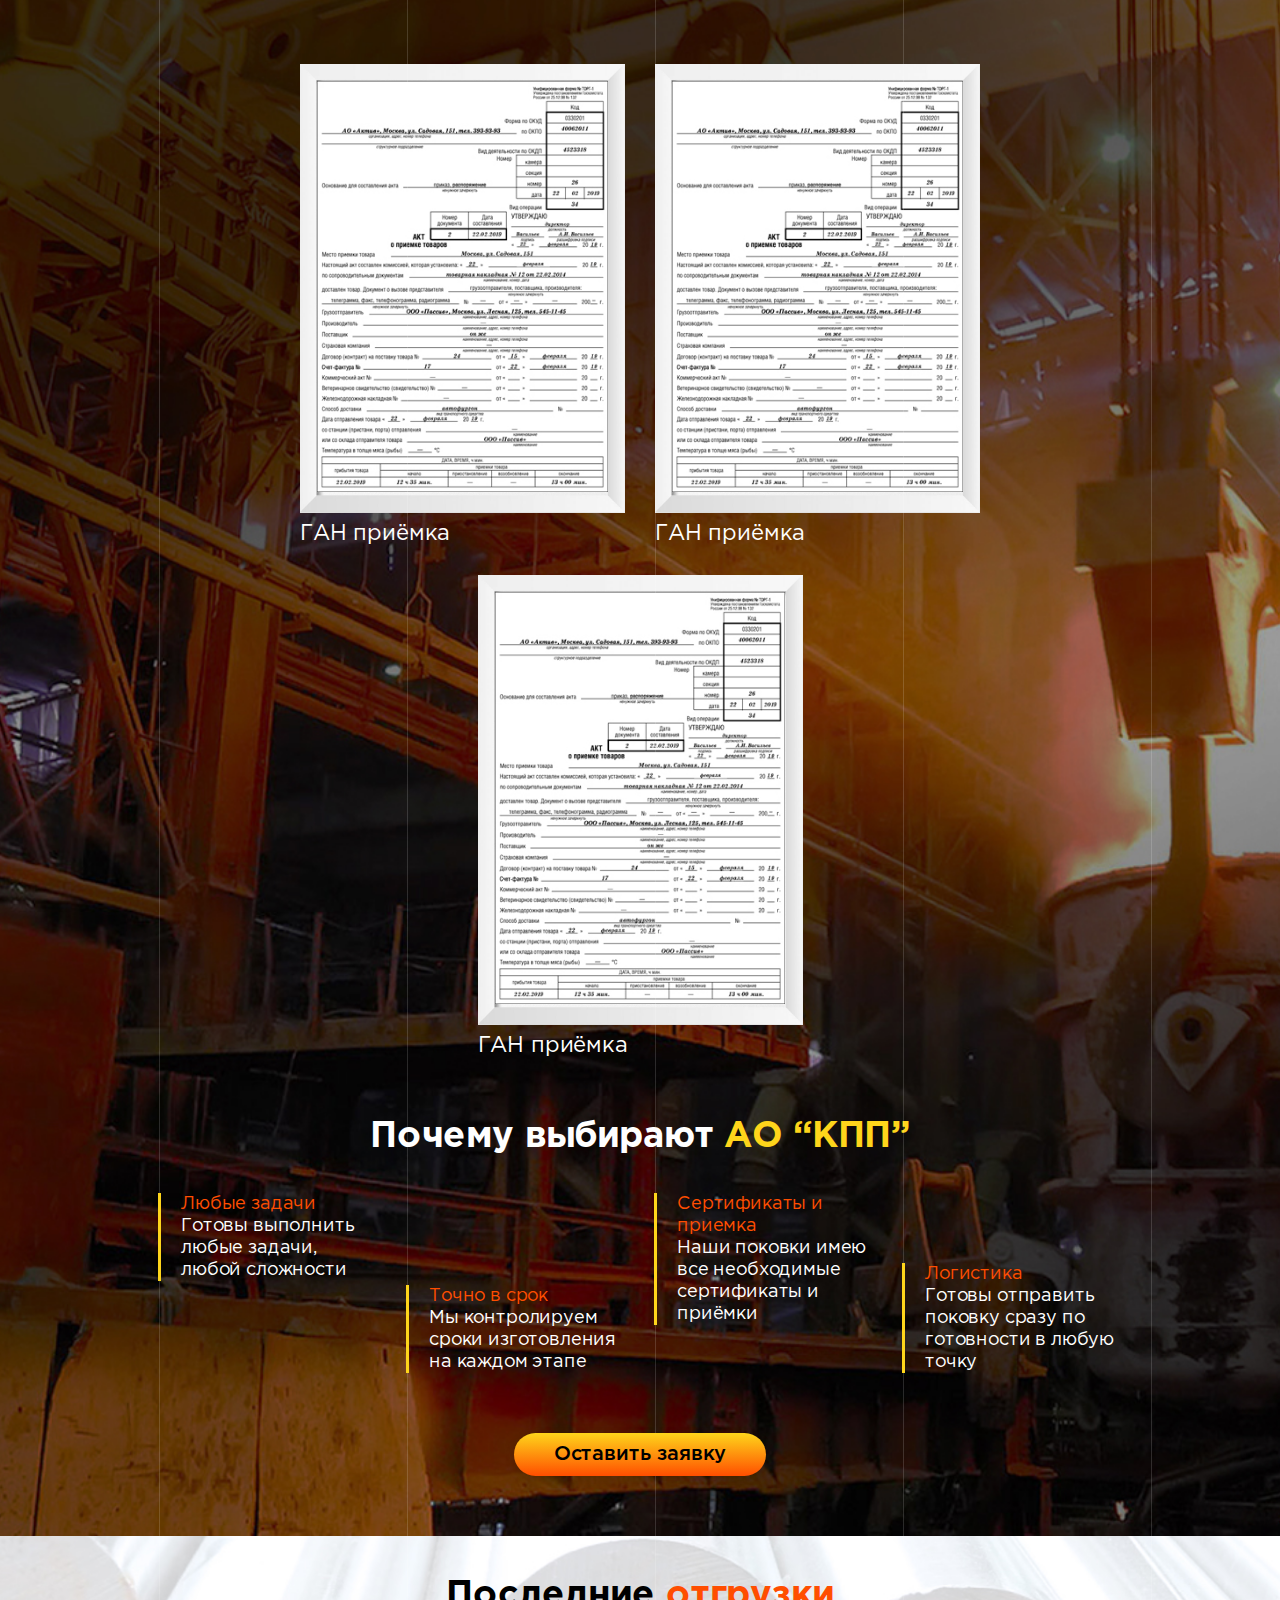
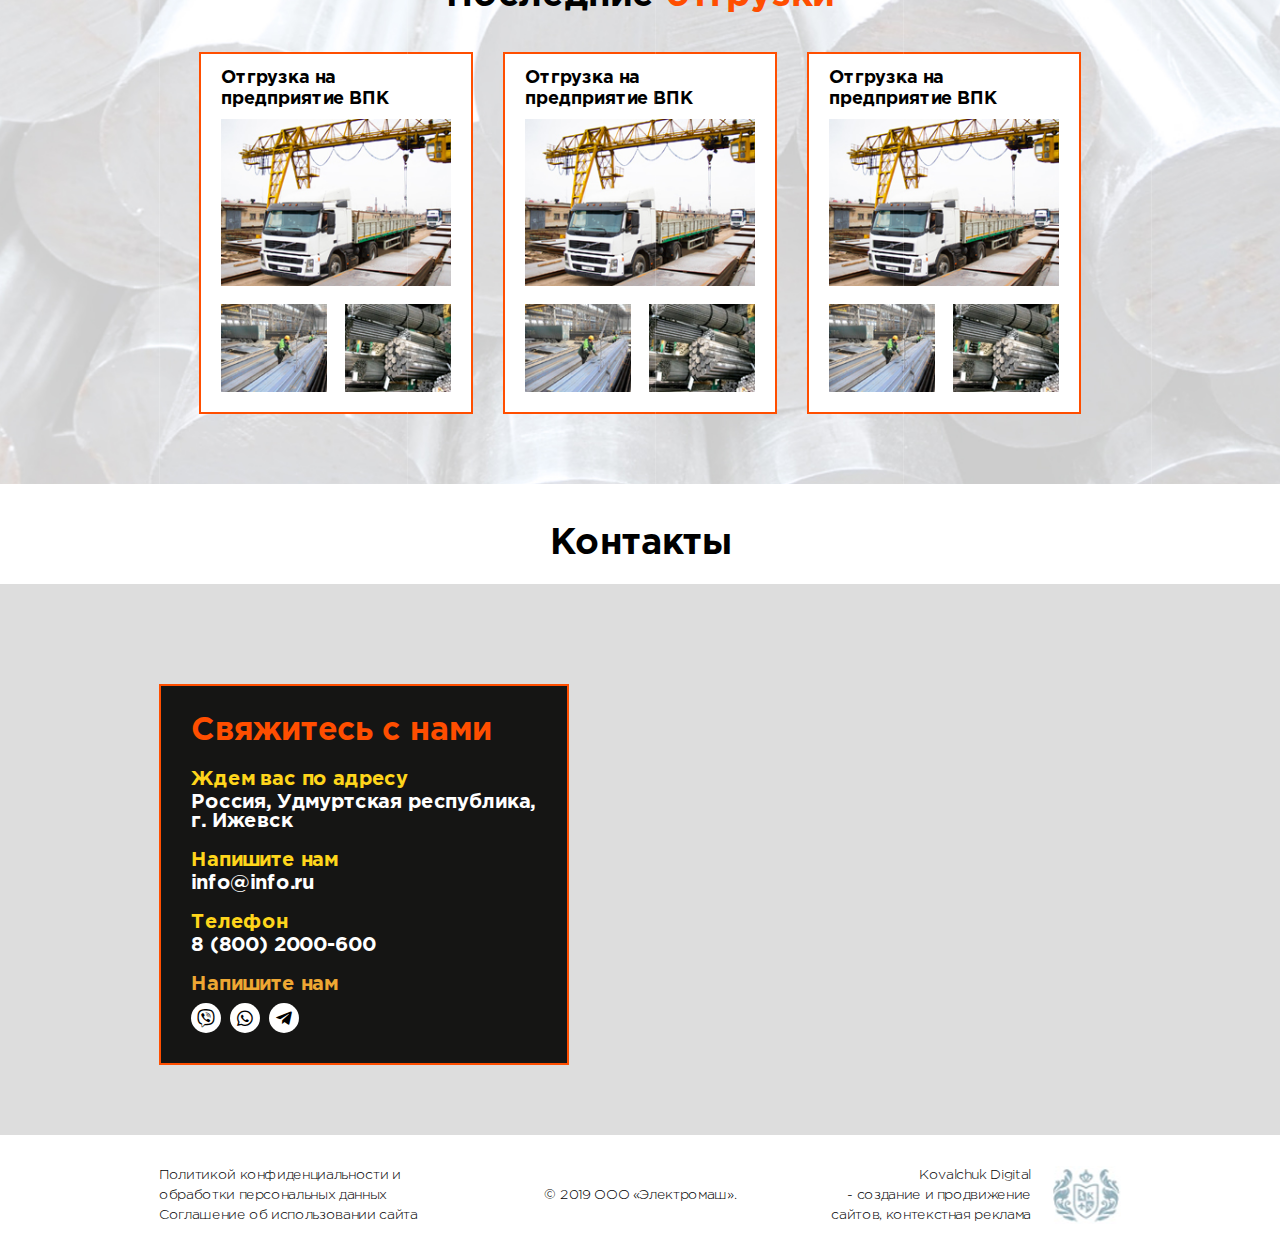
==== commit f74dd3c3: "homework done" ====
--- a/index.html
+++ b/index.html
@@ -22,7 +22,7 @@
 					<li><a href="#top">В начало</a></li>
 					<li><a href="#catalog">Поставляемая продукция</a></li>
 					<li><a href="#calc">Проверить склад</a></li>
-					<li><a href="#">Оставить заявку</a></li>
+					<li><a href="#order" data-fancybox>Оставить заявку</a></li>
 					<li><a href="#about">Сертификаты</a></li>
 					<li><a href="#last-sells">Текущие отгрузки</a></li>
 				</ul>
@@ -32,7 +32,7 @@
 				<div class="header__address">
 					<strong>г. Москва</strong>, Валакамское шоссе, д. 80, оф 10
 				</div>
-				<a href="#" class="btn btn--small btn--block header__btn">Заявка на поковку</a>
+				<a href="#order" class="btn btn--small btn--block header__btn" data-fancybox>Заявка на поковку</a>
 			</div>
 		</div>
 	</header>	
@@ -53,7 +53,7 @@
 				</div>
 				<div class="top-block__footer">
 					<div class="top-block__footer-column">
-						<a href="#" class="btn btn--small top-block__btn">Заявка на поковку</a>
+						<a href="#order" class="btn btn--small top-block__btn" data-fancybox>Заявка на поковку</a>
 						<p>Или звоните <a href="tel:88002000600"><strong>8 (800) 2000-600</strong></a></p>
 					</div>
 					<div class="top-block__footer-column">
@@ -92,8 +92,13 @@
 					</div>
 				</div>
 				<div class="catalog__footer">
-					<a href="#" class="btn catalog__btn">Оставить заявку</a>
-				</div>
+					<a href="#order" class="btn catalog__btn" data-fancybox>Оставить заявку</a>
+				</div>
+			</div>
+		</div>
+		<div class="calc page-section" id="calc">
+			<div class="wrapper">
+				<h2 class="calc__title">Проверим склад <strong>или расчитаем стоимость</strong> поковки на заказ онлайн</h2>
 			</div>
 		</div>
 		<div class="schema">
@@ -200,13 +205,93 @@
 					</div>
 				</div>
 				<div class="about__footer">
-					<a href="#" class="btn about__btn">Оставить заявку</a>
+					<a href="#order" class="btn about__btn" data-fancybox>Оставить заявку</a>
 				</div>
 			</div>
 		</div>
 		<div class="portfolio page-section" id="last-sells">
 			<div class="wrapper">
-				
+				<h2 class="portfolio__title">Последние <strong>отгрузки</strong></h2>
+				<div class="box portfolio__box">
+					<div class="work-card">
+						<div class="work-card__head">
+							<div class="work-card__pseudo-title">Отгрузка на предприятие ВПК</div>
+							<div class="work-card__pic">
+								<img src="img/work/0.jpg" alt="">
+								<img src="img/work/1.jpg" alt="">
+								<img src="img/work/2.jpg" alt="">
+							</div>
+						</div>
+						<div class="work-card__body">
+							<h3 class="work-card__title">Отгрузка на предприятие ВПК</h3>
+							<div class="work-card__field">
+								<span class="work-card__key">Адрес</span>
+								<span class="work-card__value">Азина 30а</span></div>
+							<div class="work-card__field">
+								<span class="work-card__key">Вес</span>
+								<span class="work-card__value">4т.</span>
+							</div>
+							<div class="work-card__field">
+								<span class="work-card__key">Вид</span>
+								<span class="work-card__value">Плиты, Кубы, Пластины, Раскатные кольза, Валы гладкого круглого сечения</span>
+							</div>
+							<div class="work-card__date">9 декабря 2019г</div>
+							<a href="#order" class="btn btn--small btn--block work-card__btn" data-fancybox>Оставить заявку</a>
+						</div>
+					</div>
+					<div class="work-card">
+						<div class="work-card__head">
+							<div class="work-card__pseudo-title">Отгрузка на предприятие ВПК</div>
+							<div class="work-card__pic">
+								<img src="img/work/0.jpg" alt="">
+								<img src="img/work/1.jpg" alt="">
+								<img src="img/work/2.jpg" alt="">
+							</div>
+						</div>
+						<div class="work-card__body">
+							<h3 class="work-card__title">Отгрузка на предприятие ВПК</h3>
+							<div class="work-card__field">
+								<span class="work-card__key">Адрес</span>
+								<span class="work-card__value">Азина 30а</span></div>
+							<div class="work-card__field">
+								<span class="work-card__key">Вес</span>
+								<span class="work-card__value">4т.</span>
+							</div>
+							<div class="work-card__field">
+								<span class="work-card__key">Вид</span>
+								<span class="work-card__value">Плиты, Кубы, Пластины, Раскатные кольза, Валы гладкого круглого сечения</span>
+							</div>
+							<div class="work-card__date">9 декабря 2019г</div>
+							<a href="#order" class="btn btn--small btn--block work-card__btn" data-fancybox>Оставить заявку</a>
+						</div>
+					</div>
+					<div class="work-card">
+						<div class="work-card__head">
+							<div class="work-card__pseudo-title">Отгрузка на предприятие ВПК</div>
+							<div class="work-card__pic">
+								<img src="img/work/0.jpg" alt="">
+								<img src="img/work/1.jpg" alt="">
+								<img src="img/work/2.jpg" alt="">
+							</div>
+						</div>
+						<div class="work-card__body">
+							<h3 class="work-card__title">Отгрузка на предприятие ВПК</h3>
+							<div class="work-card__field">
+								<span class="work-card__key">Адрес</span>
+								<span class="work-card__value">Азина 30а</span></div>
+							<div class="work-card__field">
+								<span class="work-card__key">Вес</span>
+								<span class="work-card__value">4т.</span>
+							</div>
+							<div class="work-card__field">
+								<span class="work-card__key">Вид</span>
+								<span class="work-card__value">Плиты, Кубы, Пластины, Раскатные кольза, Валы гладкого круглого сечения</span>
+							</div>
+							<div class="work-card__date">9 декабря 2019г</div>
+							<a href="#order" class="btn btn--small btn--block work-card__btn" data-fancybox>Оставить заявку</a>
+						</div>
+					</div>
+				</div>
 			</div>
 		</div>
 	</main>
@@ -227,9 +312,9 @@
 					<h4>Телефон</h4>
 					<p><a href="tel:88002000600">8 (800) 2000-600</a></p>
 					<h4 style="color:#eea733">Напишите нам</h4>
-					<a href="#" class="soc-link fab fa-viber"></a>
-					<a href="#" class="soc-link fab fa-whatsapp"></a>
-					<a href="#" class="soc-link fab fa-telegram-plane"></a>
+					<a href="viber://add?number=88002000600" class="soc-link fab fa-viber"></a>
+					<a href="https://wa.me/88002000600" class="soc-link fab fa-whatsapp"></a>
+					<a href="https://t.me/zeliboba" class="soc-link fab fa-telegram-plane"></a>
 				</div>
 				<div class="contacts__map" id="map" data-coords="56.852676, 53.206891"></div>
 			</div>
@@ -249,6 +334,19 @@
 			</div>
 		</div>
 	</footer>
+	<div class="modal" id="order">
+		<h3 class="modal__title">Оставить заявку</h3>
+		<form action="" method="post" class="modal-form">
+			<input type="text" placeholder="Имя"/>
+			<input type="tel" placeholder="Телефон"/>
+			<textarea placeholder="Описание задания" rows="5"></textarea>
+			<label class="file-field">
+				<span class="file-field__label"></span>
+				<input type="file" class="file-field__input" />
+			</label>
+			<button class="btn btn--block modal__btn">Отправить заявку</button>
+		</form>
+	</div>
 	<script src='https://api-maps.yandex.ru/2.1/?lang=ru_RU&#038;ver=1'></script>
 	<script src="libs/jquery/jquery-3.4.1.min.js"></script>
 	<script src="libs/slick/slick.min.js"></script>
--- a/css/style.css
+++ b/css/style.css
@@ -22,6 +22,7 @@
       flex-wrap: wrap;
   font: normal normal 16px/normal "Gotham Pro", sans-serif;
   letter-spacing: -0.01em;
+  min-width: 320px;
 }
 
 img,
@@ -35,6 +36,7 @@
 }
 
 a {
+  display: inline-block;
   color: inherit;
   text-decoration: none;
 }
@@ -68,11 +70,61 @@
 input, textarea, button, select {
   font: inherit;
   color: inherit;
+  min-width: 0;
 }
 
 textarea {
   resize: none;
   overflow: auto;
+}
+
+[type=text],
+[type=tel],
+[type=email],
+[type=url],
+[type=password],
+textarea {
+  display: block;
+  width: 100%;
+  border: 1px solid #fed51b;
+  font-size: 16px;
+  line-height: normal;
+  padding: 10px 20px;
+  border-radius: 20px;
+  margin: 0 0 15px;
+}
+[type=text]:last-child,
+[type=tel]:last-child,
+[type=email]:last-child,
+[type=url]:last-child,
+[type=password]:last-child,
+textarea:last-child {
+  margin-bottom: 0;
+}
+
+.file-field {
+  display: block;
+  margin: 0 0 15px;
+  position: relative;
+}
+.file-field:last-child {
+  margin-bottom: 0;
+}
+.file-field__input {
+  margin: 0;
+  width: 1px;
+  height: 1px;
+  opacity: 1;
+  position: absolute;
+  z-index: -1;
+}
+.file-field__label {
+  display: block;
+  cursor: pointer;
+  text-decoration: underline;
+}
+.file-field__label:empty:before {
+  content: "Выберите файл";
 }
 
 /*кнопки */
@@ -89,6 +141,7 @@
           appearance: none;
   display: inline-block;
   vertical-align: top;
+  border: none;
   background: -webkit-gradient(linear, left top, left bottom, from(#fed51b), to(#ff4e00));
   background: linear-gradient(to bottom, #fed51b, #ff4e00);
   padding: 12px 40px;
@@ -183,6 +236,19 @@
   margin: 0 -15px;
 }
 
+/*модальные окна */
+.modal {
+  display: none;
+  width: 350px;
+  max-width: 100%;
+  padding: 30px 40px;
+  border-radius: 10px;
+}
+.modal__title {
+  text-align: center;
+  font-size: 26px;
+}
+
 /*ШАПКА */
 .logo {
   display: block;
@@ -224,7 +290,7 @@
 .header__inner {
   position: -webkit-sticky;
   position: sticky;
-  top: 90px;
+  top: 40px;
 }
 .header__logo {
   margin: 0 0 40px;
@@ -418,6 +484,17 @@
   text-align: center;
 }
 
+.calc {
+  padding: 50px 0 90px;
+  background: url(../img/bg/2.jpg) no-repeat center/cover;
+  color: #fff;
+}
+.calc__title {
+  max-width: 850px;
+  margin: 0 auto 1em;
+  text-align: center;
+}
+
 .schema {
   padding: 50px 0;
   background: url(../img/bg/3.jpg) no-repeat center/cover;
@@ -436,7 +513,7 @@
   border: 2px solid #fed51b;
   padding: 20px 10px;
   margin: 0 15px 30px;
-  width: calc(20% - 30px);
+  width: 210px;
   -webkit-box-flex: 1;
       -ms-flex: 1 1 auto;
           flex: 1 1 auto;
@@ -483,7 +560,7 @@
   font-size: 18px;
 }
 .schema__column {
-  margin: 0 15px;
+  margin: 0 15px 15px;
   -webkit-box-flex: 1;
       -ms-flex: 1 1 auto;
           flex: 1 1 auto;
@@ -568,6 +645,111 @@
 }
 .about__footer {
   text-align: center;
+}
+
+.work-card {
+  display: -webkit-box;
+  display: -ms-flexbox;
+  display: flex;
+  background-color: #fff;
+  border: 2px solid #ff4e00;
+  padding: 14px 20px 20px;
+  margin: 0 15px 30px;
+}
+.work-card__head {
+  width: 230px;
+}
+.work-card__pseudo-title {
+  font-size: 18px;
+  line-height: 1.1666666667;
+  font-weight: bold;
+  max-height: 2.3333333333em;
+  overflow: hidden;
+  margin: 0 0 0.5em;
+}
+.work-card__pseudo-title:last-child {
+  margin-bottom: 0;
+}
+.work-card__pic {
+  display: -webkit-box;
+  display: -ms-flexbox;
+  display: flex;
+  -ms-flex-wrap: wrap;
+      flex-wrap: wrap;
+  -webkit-box-pack: justify;
+      -ms-flex-pack: justify;
+          justify-content: space-between;
+}
+.work-card__pic img {
+  display: block;
+  width: 100%;
+  -o-object-fit: cover;
+     object-fit: cover;
+  -o-object-position: center;
+     object-position: center;
+}
+.work-card__pic img:nth-child(n+2) {
+  width: calc(50% - 9px);
+  margin-top: 18px;
+}
+.work-card__body {
+  display: none;
+  width: 280px;
+  padding-left: 30px;
+}
+.work-card__title {
+  font-size: 22px;
+  line-height: 1.1363636364;
+  margin: 0 0 0.4em;
+}
+.work-card__field {
+  margin: 0 0 0.25em;
+}
+.work-card__field:last-child {
+  margin-bottom: 0;
+}
+.work-card__key {
+  font-weight: bold;
+  display: -webkit-inline-box;
+  display: -ms-inline-flexbox;
+  display: inline-flex;
+  -webkit-box-align: baseline;
+      -ms-flex-align: baseline;
+          align-items: baseline;
+  min-width: 130px;
+}
+.work-card__key:after {
+  content: "";
+  display: inline-block;
+  -webkit-box-flex: 1;
+      -ms-flex: 1 1 auto;
+          flex: 1 1 auto;
+  border-bottom: 2px dotted;
+}
+.work-card__date {
+  font-size: 20px;
+  line-height: 1;
+  font-weight: bold;
+  margin: 0.6em 0 1.1em;
+}
+.work-card__date:first-child {
+  margin-top: 0;
+}
+.work-card__date:last-child {
+  margin-bottom: 0;
+}
+
+.portfolio {
+  padding: 40px 0;
+  background: url(../img/bg/5.jpg) no-repeat center/cover;
+}
+.portfolio__title {
+  text-align: center;
+}
+.portfolio__box {
+  -webkit-box-pack: center;
+      -ms-flex-pack: center;
+          justify-content: center;
 }
 
 .soc-link {
@@ -683,6 +865,23 @@
   text-align: right;
 }
 
+/*Анимации */
+@-webkit-keyframes fadeIn {
+  from {
+    opacity: 0;
+  }
+  to {
+    opacity: 1;
+  }
+}
+@keyframes fadeIn {
+  from {
+    opacity: 0;
+  }
+  to {
+    opacity: 1;
+  }
+}
 /*АДАПТИВ */
 @media(min-width: 992px) {
   .btn {
@@ -708,6 +907,44 @@
     margin-top: 0;
     width: 370px;
   }
+
+  .work-card {
+    -webkit-transition: all 0.3s ease;
+    transition: all 0.3s ease;
+  }
+  .work-card:hover {
+    padding: 25px 22px;
+  }
+  .work-card__head {
+    -webkit-transition: inherit;
+    transition: inherit;
+  }
+  .work-card:hover .work-card__head {
+    width: 234px;
+  }
+  .work-card__pseudo-title {
+    -webkit-transition: inherit;
+    transition: inherit;
+  }
+  .work-card:hover .work-card__pseudo-title {
+    max-height: 0;
+    margin: 0;
+  }
+  .work-card__body {
+    -webkit-animation: fadeIn 0.75s ease;
+            animation: fadeIn 0.75s ease;
+  }
+  .work-card:hover .work-card__body {
+    display: block;
+  }
+
+  .soc-link {
+    -webkit-transition: all 0.3s ease;
+    transition: all 0.3s ease;
+  }
+  .soc-link:hover {
+    background-color: #fed51b;
+  }
 }
 @media(max-width: 1629px) {
   .wrapper {
@@ -728,6 +965,27 @@
   }
 
   .catalog__box {
+    -webkit-box-pack: center;
+        -ms-flex-pack: center;
+            justify-content: center;
+  }
+
+  .schema__item {
+    width: 220px;
+  }
+  .schema__item--small {
+    width: 170px;
+  }
+
+  .about__body {
+    padding: 0;
+  }
+  .about__item {
+    -ms-flex-preferred-size: 210px;
+        flex-basis: 210px;
+  }
+
+  .gallery__box {
     -webkit-box-pack: center;
         -ms-flex-pack: center;
             justify-content: center;
@@ -843,6 +1101,11 @@
         flex-basis: 218px;
   }
 
+  .about__item {
+    -ms-flex-preferred-size: 218px;
+        flex-basis: 218px;
+  }
+
   .contacts__head {
     padding-left: 0;
   }
@@ -896,6 +1159,35 @@
     font-size: 18px;
   }
 
+  .gallery__item {
+    width: 200px;
+    text-align: center;
+  }
+  .gallery__caption {
+    font-size: 18px;
+  }
+
+  .about__item {
+    -webkit-transform: none;
+            transform: none;
+    -ms-flex-preferred-size: calc(50% - 30px);
+        flex-basis: calc(50% - 30px);
+  }
+  .about__item:nth-child(2n) {
+    -ms-flex-item-align: auto;
+        align-self: auto;
+  }
+
+  .work-card__pseudo-title {
+    display: none;
+  }
+  .work-card__body {
+    display: block;
+  }
+
+  .contacts {
+    padding: 30px 0 0;
+  }
   .contacts__body {
     padding: 0;
   }
@@ -951,8 +1243,55 @@
   .top-block__item {
     font-size: inherit;
   }
+
+  .schema__item {
+    width: 170px;
+    padding: 10px 10px 20px;
+  }
+  .schema__item-number {
+    font-size: 46px;
+  }
+  .schema__item-title {
+    font-size: 18px;
+  }
+
+  .about__item {
+    font-size: inherit;
+  }
+
+  .gallery {
+    margin: 0;
+  }
+  .gallery__item {
+    -webkit-box-flex: 0;
+        -ms-flex: 0 1 calc(50% - 30px);
+            flex: 0 1 calc(50% - 30px);
+    margin: 0 15px 30px;
+  }
+  .gallery__caption {
+    font-size: inherit;
+  }
+
+  .work-card {
+    width: 280px;
+    padding: 20px;
+    display: block;
+  }
+  .work-card__head {
+    width: auto;
+    margin: 0 0 20px;
+  }
+  .work-card__body {
+    width: auto;
+    padding: 0;
+  }
 }
 @media(max-width:479px) {
+  .modal {
+    width: 280px;
+    padding: 30px 20px;
+  }
+
   .header__menu {
     width: 100%;
     background-color: rgba(0, 0, 0, 0.9);
@@ -972,6 +1311,17 @@
     margin-bottom: 0;
   }
 
+  .about__box {
+    display: block;
+    margin: 0;
+  }
+  .about__item {
+    margin: 0 0 20px;
+  }
+  .about__item:last-child {
+    margin-bottom: 0;
+  }
+
   .contacts__text {
     padding: 20px 15px;
   }
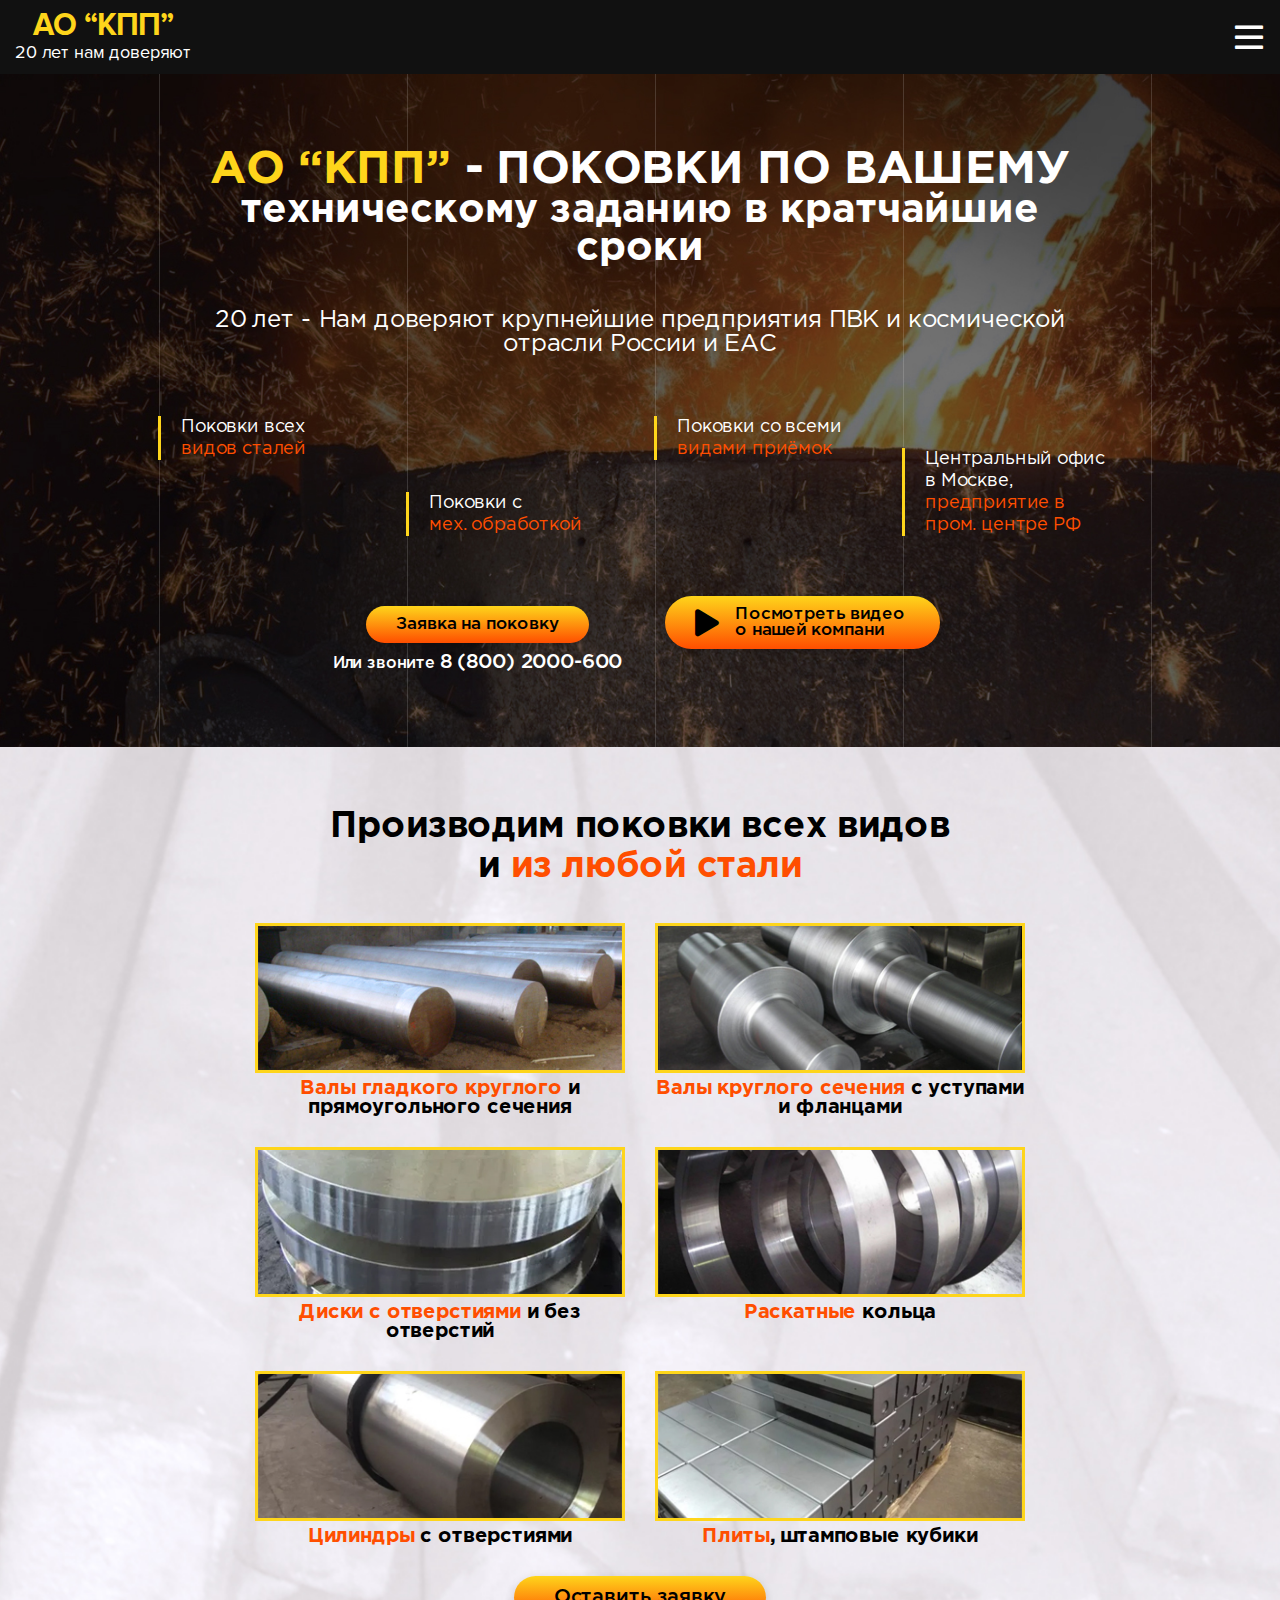
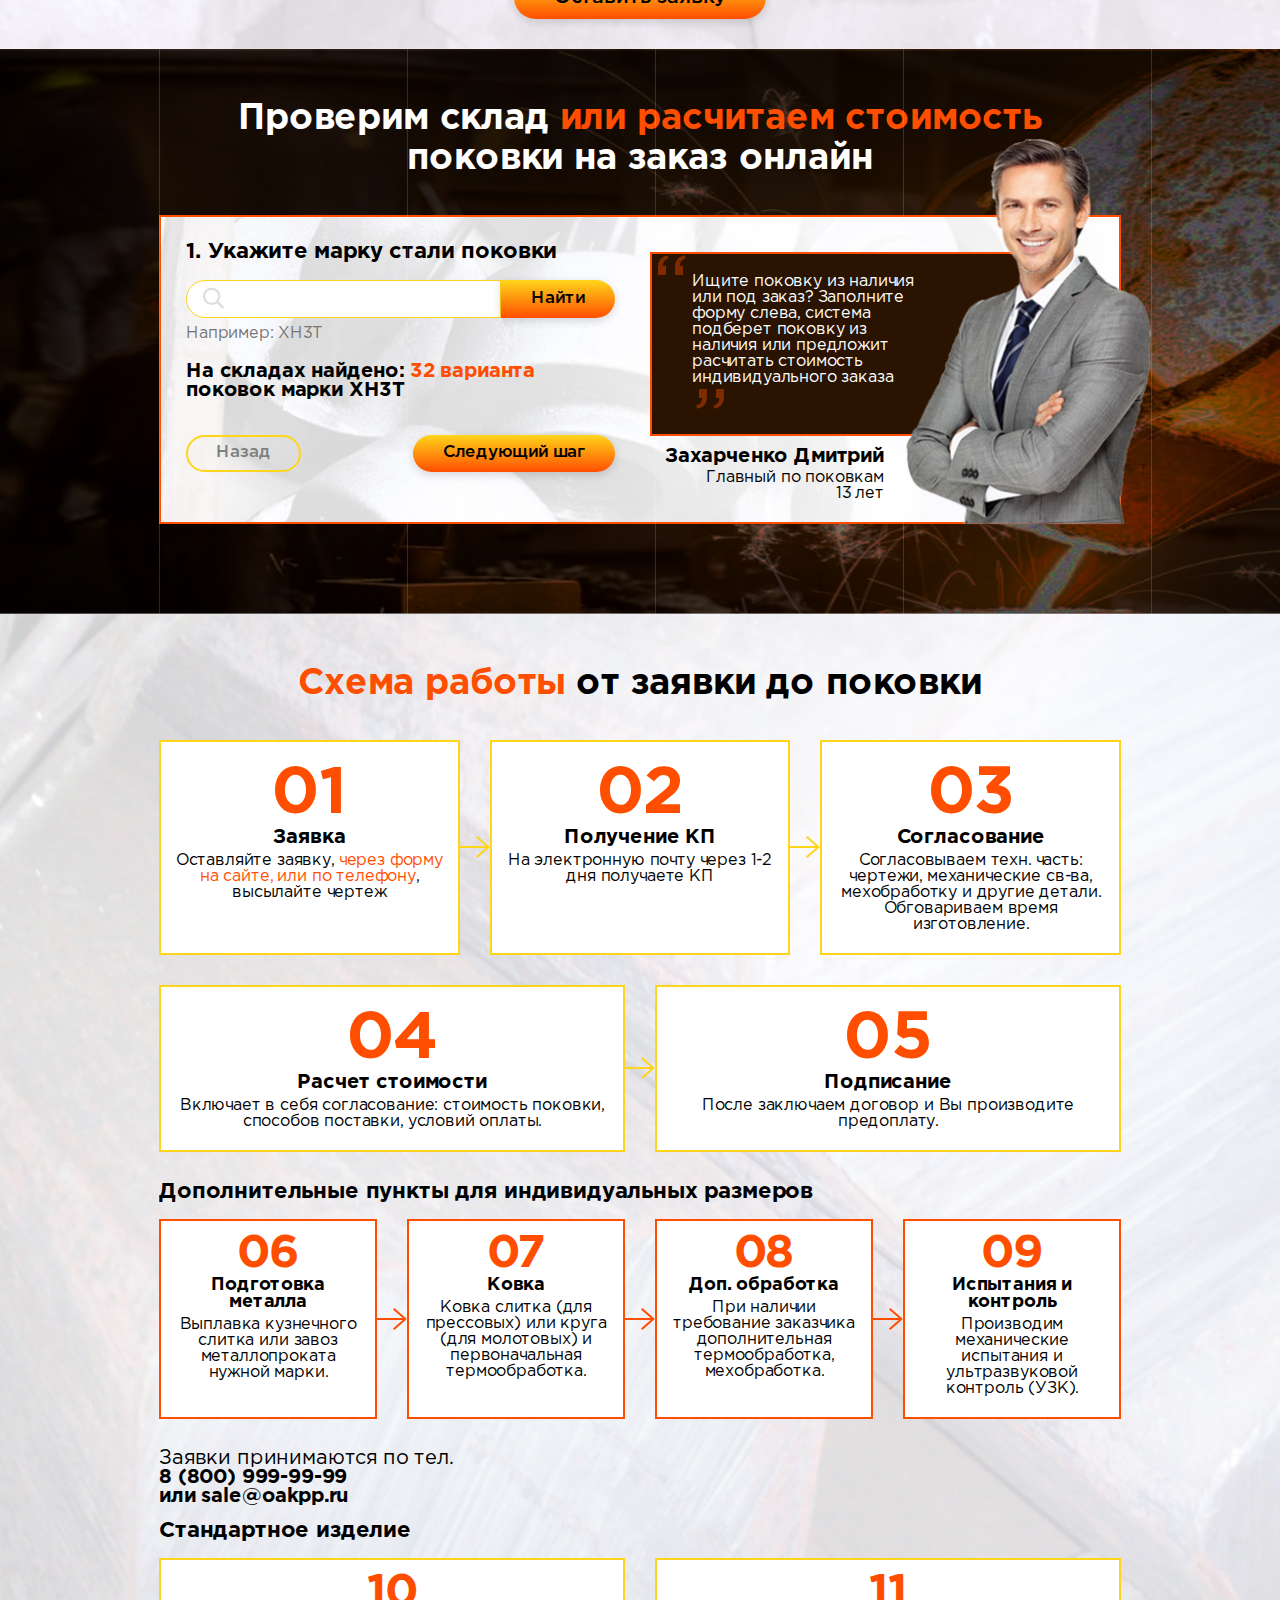
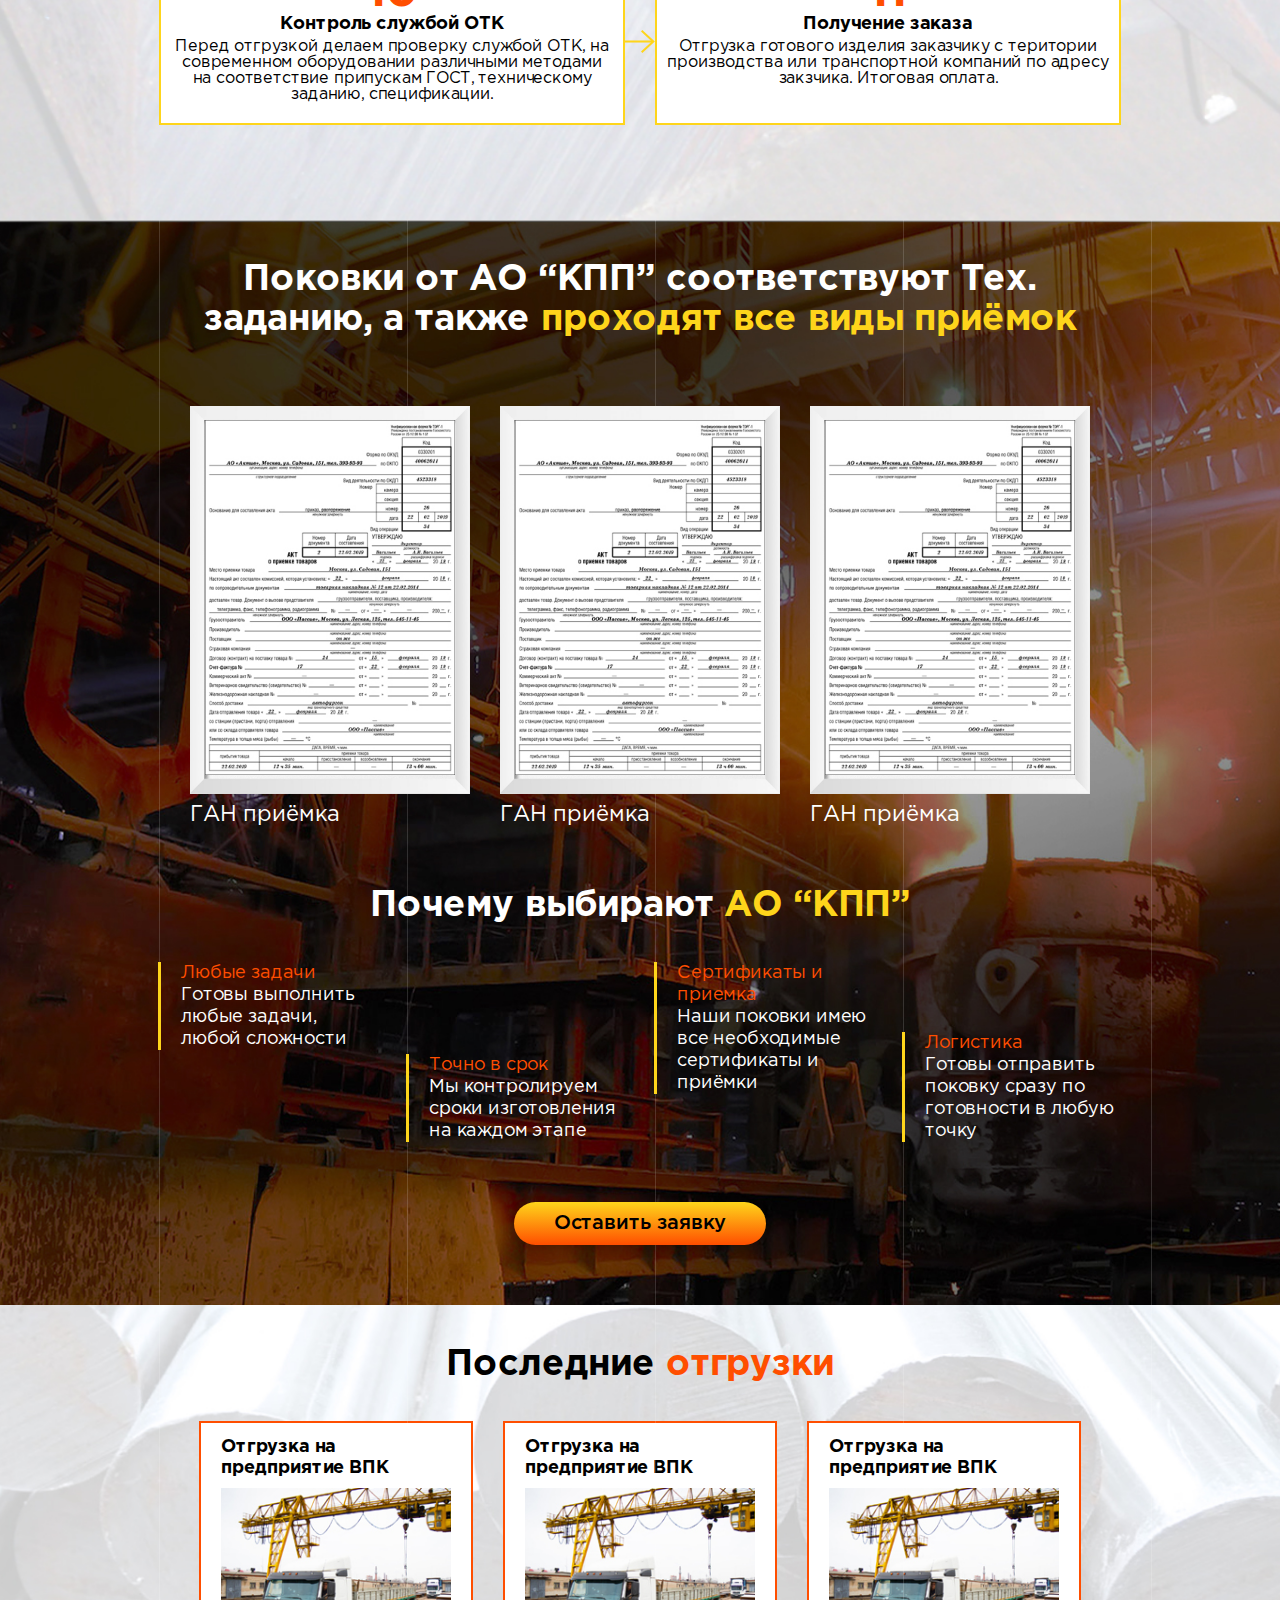
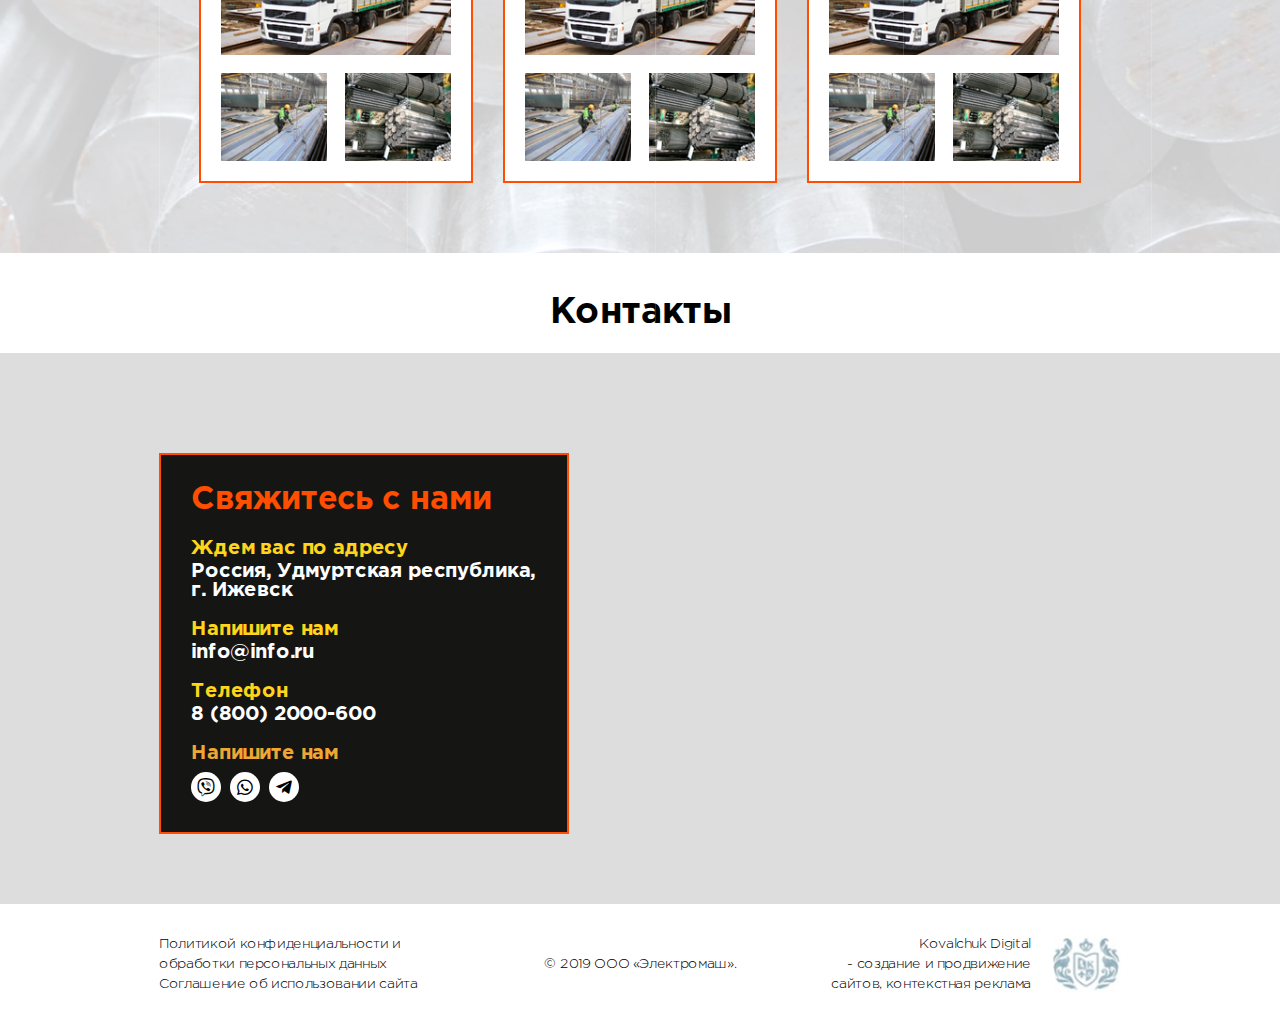
==== commit 9dfd6caf: "done" ====
--- a/index.html
+++ b/index.html
@@ -8,32 +8,29 @@
 	<meta name="viewport" content="width=device-width, shrink-to-fit=no" />	
 	<link rel="stylesheet" href="css/fonts.css" />	
 	<link rel="stylesheet" href="css/font-awesome.css" />
-	<link rel="stylesheet" href="libs/slick/slick.css" />
 	<link rel="stylesheet" href="libs/fancybox/jquery.fancybox.min.css" />
 	<link rel="stylesheet" href="css/style.css" />
 </head>
 <body>
 	<header class="header">
-		<div class="header__inner">
-			<a href="/" class="logo header__logo"><strong>АО “КПП”</strong> 20 лет нам доверяют</a>
-			<span class="far fa-bars menu-btn"></span>
-			<div class="header__menu">
-				<ul class="header__nav">
-					<li><a href="#top">В начало</a></li>
-					<li><a href="#catalog">Поставляемая продукция</a></li>
-					<li><a href="#calc">Проверить склад</a></li>
-					<li><a href="#order" data-fancybox>Оставить заявку</a></li>
-					<li><a href="#about">Сертификаты</a></li>
-					<li><a href="#last-sells">Текущие отгрузки</a></li>
-				</ul>
-				<div class="header__contacts">
-					<a href="tel:8999999999">Тел. 8 (999) 99-99-99 </a> <br>По РФ бесплатно
-				</div>
-				<div class="header__address">
-					<strong>г. Москва</strong>, Валакамское шоссе, д. 80, оф 10
-				</div>
-				<a href="#order" class="btn btn--small btn--block header__btn" data-fancybox>Заявка на поковку</a>
-			</div>
+		<a href="/" class="logo header__logo"><strong>АО “КПП”</strong> 20 лет нам доверяют</a>
+		<span class="far fa-bars menu-btn"></span>
+		<div class="header__menu">
+			<ul class="header__nav">
+				<li><a href="#top">В начало</a></li>
+				<li><a href="#catalog">Поставляемая продукция</a></li>
+				<li><a href="#calc">Проверить склад</a></li>
+				<li><a href="#order" data-fancybox>Оставить заявку</a></li>
+				<li><a href="#about">Сертификаты</a></li>
+				<li><a href="#last-sells">Текущие отгрузки</a></li>
+			</ul>
+			<div class="header__contacts">
+				<a href="tel:8999999999">Тел. 8 (999) 99-99-99 </a> <br>По РФ бесплатно
+			</div>
+			<div class="header__address">
+				<strong>г. Москва</strong>, Валакамское шоссе, д. 80, оф 10
+			</div>
+			<a href="#order" class="btn btn--small btn--block header__btn" data-fancybox>Заявка на поковку</a>
 		</div>
 	</header>	
 	<main class="main">
@@ -99,6 +96,63 @@
 		<div class="calc page-section" id="calc">
 			<div class="wrapper">
 				<h2 class="calc__title">Проверим склад <strong>или расчитаем стоимость</strong> поковки на заказ онлайн</h2>
+				<form action="" method="post" class="calc__form">
+					<div class="calc__step calc__step--active">
+						<div class="calc__main">
+							<h3 class="calc__step-title">1. Укажите марку стали поковки</h3>
+							<div class="search-form">
+								<div class="search-form__inner">
+									<input type="search" class="search-form__input" list="search-values" required>
+									<button type="button" class="btn btn--small search-form__btn">Найти</button>
+								</div>
+								<datalist id="search-values">
+									<option value="ХН3Т">
+									<option value="30ХГС">
+									<option value="35ХМ">
+									<option value="30ХМ">
+								</datalist>
+								<div class="search-form__note">Например: ХН3Т</div>
+								<div class="search-form__result">На складах найдено: <strong>32 варианта</strong> поковок марки ХН3Т </div>								
+							</div>
+							<div class="calc__nav">
+								<button type="button" class="btn btn--small btn--stroke calc__nav-btn calc__nav-btn--prev" disabled>Назад</button>
+								<button type="button" class="btn btn--small calc__nav-btn calc__nav-btn--next">Следующий шаг</button>
+							</div>
+						</div>
+						<div class="calc__text calc__text--simple">
+							<div class="person">
+								<img src="img/glavniy.png" alt="" class="person__img">
+								<blockquote class="person__quote">Ищите поковку из наличия или под заказ? Заполните форму слева, система подберет поковку из наличия или предложит расчитать стоимость индивидуального заказа</blockquote>
+								<div class="person__text">
+									<h4>Захарченко Дмитрий</h4>
+									<p>Главный по поковкам <br>13 лет</p>
+								</div>
+							</div>
+						</div>
+					</div>
+					<div class="calc__step">
+						<div class="calc__main">
+							<h3 class="calc__step-title">2. Lorem ipsum dolor sit amet.</h3>
+							<input type="text" placeholder="Имя" required />
+							<input type="tel" placeholder="Телефон" required />
+							<textarea rows="4" placeholder="Потребность" required></textarea>
+							<label class="file-field">
+								<span class="file-field__label"></span>
+								<input type="file" class="file-field__input" required />
+								<span class="btn btn--small file-field__btn">Загрузить файл</span>
+							</label>
+							<div class="calc__nav">
+								<button type="button" class="btn btn--small btn--stroke calc__nav-btn calc__nav-btn--prev">Назад</button>
+								<button class="btn btn--small calc__nav-btn">Оставить заявку</button>
+							</div>
+						</div>
+						<div class="calc__text">
+							<h4>Lorem ipsum dolor sit amet</h4>
+							<p>Lorem ipsum dolor sit amet, consectetur adipisicing elit. Dicta, atque!</p>
+							<p>Lorem ipsum dolor sit amet, consectetur adipisicing elit. Nihil, earum, libero, odit quod tempora quaerat explicabo officiis magnam in pariatur ullam ipsum accusantium aperiam praesentium similique exercitationem voluptatum nobis perspiciatis.</p>
+						</div>
+					</div>
+				</form>
 			</div>
 		</div>
 		<div class="schema">
@@ -294,32 +348,32 @@
 				</div>
 			</div>
 		</div>
-	</main>
-	<div class="contacts">
-		<div class="contacts__head">
-			<div class="wrapper">
-				<h2 class="contacts__title">Контакты</h2>
-			</div>
-		</div>
-		<div class="contacts__body">
-			<div class="wrapper">				
-				<div class="contacts__text">
-					<h3>Свяжитесь с нами</h3>
-					<h4>Ждем вас по адресу</h4>
-					<p>Россия, Удмуртская республика, г. Ижевск</p>
-					<h4>Напишите нам</h4>
-					<p><a href="mailto:info@info.ru">info@info.ru</a></p>
-					<h4>Телефон</h4>
-					<p><a href="tel:88002000600">8 (800) 2000-600</a></p>
-					<h4 style="color:#eea733">Напишите нам</h4>
-					<a href="viber://add?number=88002000600" class="soc-link fab fa-viber"></a>
-					<a href="https://wa.me/88002000600" class="soc-link fab fa-whatsapp"></a>
-					<a href="https://t.me/zeliboba" class="soc-link fab fa-telegram-plane"></a>
-				</div>
-				<div class="contacts__map" id="map" data-coords="56.852676, 53.206891"></div>
-			</div>
-		</div>
-	</div>
+		<div class="contacts">
+			<div class="contacts__head">
+				<div class="wrapper">
+					<h2 class="contacts__title">Контакты</h2>
+				</div>
+			</div>
+			<div class="contacts__body">
+				<div class="wrapper">				
+					<div class="contacts__text">
+						<h3>Свяжитесь с нами</h3>
+						<h4>Ждем вас по адресу</h4>
+						<p>Россия, Удмуртская республика, г. Ижевск</p>
+						<h4>Напишите нам</h4>
+						<p><a href="mailto:info@info.ru">info@info.ru</a></p>
+						<h4>Телефон</h4>
+						<p><a href="tel:88002000600">8 (800) 2000-600</a></p>
+						<h4 style="color:#eea733">Напишите нам</h4>
+						<a href="viber://add?number=88002000600" class="soc-link fab fa-viber"></a>
+						<a href="https://wa.me/88002000600" class="soc-link fab fa-whatsapp"></a>
+						<a href="https://t.me/zeliboba" class="soc-link fab fa-telegram-plane"></a>
+					</div>
+					<div class="contacts__map" id="map" data-coords="56.852676, 53.206891"></div>
+				</div>
+			</div>
+		</div>
+	</main>	
 	<footer class="footer">
 		<div class="wrapper footer__wrapper">
 			<div class="box footer__box">
@@ -336,20 +390,20 @@
 	</footer>
 	<div class="modal" id="order">
 		<h3 class="modal__title">Оставить заявку</h3>
-		<form action="" method="post" class="modal-form">
+		<form action="" method="post" class="modal__form">
 			<input type="text" placeholder="Имя"/>
 			<input type="tel" placeholder="Телефон"/>
 			<textarea placeholder="Описание задания" rows="5"></textarea>
 			<label class="file-field">
 				<span class="file-field__label"></span>
-				<input type="file" class="file-field__input" />
+				<input type="file" class="file-field__input" required />
+				<span class="btn btn--small file-field__btn">Загрузить файл</span>
 			</label>
 			<button class="btn btn--block modal__btn">Отправить заявку</button>
 		</form>
 	</div>
 	<script src='https://api-maps.yandex.ru/2.1/?lang=ru_RU&#038;ver=1'></script>
 	<script src="libs/jquery/jquery-3.4.1.min.js"></script>
-	<script src="libs/slick/slick.min.js"></script>
 	<script src="libs/fancybox/jquery.fancybox.min.js"></script>
 	<script src="js/script.js"></script>	
 </body>
--- a/css/style.css
+++ b/css/style.css
@@ -15,14 +15,17 @@
 body {
   margin: 0;
   padding: 0;
+  font: normal normal 16px/normal "Gotham Pro", sans-serif;
+  letter-spacing: -0.01em;
+  min-width: 320px;
+  padding: 0 0 0 300px;
   display: -webkit-box;
   display: -ms-flexbox;
   display: flex;
-  -ms-flex-wrap: wrap;
-      flex-wrap: wrap;
-  font: normal normal 16px/normal "Gotham Pro", sans-serif;
-  letter-spacing: -0.01em;
-  min-width: 320px;
+  -webkit-box-orient: vertical;
+  -webkit-box-direction: normal;
+      -ms-flex-direction: column;
+          flex-direction: column;
 }
 
 img,
@@ -57,6 +60,35 @@
   margin: 0;
 }
 
+blockquote {
+  margin: 0 0 0.7em;
+  background-color: #2a1401;
+  padding: 20px 40px 0;
+  border: 2px solid #ff4e00;
+  color: #fff;
+  position: relative;
+}
+blockquote:last-child {
+  margin-bottom: 0;
+}
+blockquote:before, blockquote:after {
+  font-size: 5.375em;
+  line-height: 0.2;
+  display: inline-block;
+  color: #ff4e00;
+  opacity: 0.4;
+  vertical-align: -0.6em;
+}
+blockquote:before {
+  content: "“";
+  position: absolute;
+  top: 30px;
+  left: 0;
+}
+blockquote:after {
+  content: "”";
+}
+
 *:focus {
   outline: none;
 }
@@ -83,6 +115,7 @@
 [type=email],
 [type=url],
 [type=password],
+[type=search],
 textarea {
   display: block;
   width: 100%;
@@ -92,18 +125,32 @@
   padding: 10px 20px;
   border-radius: 20px;
   margin: 0 0 15px;
+  background-color: #fff;
+  color: #000;
 }
 [type=text]:last-child,
 [type=tel]:last-child,
 [type=email]:last-child,
 [type=url]:last-child,
 [type=password]:last-child,
+[type=search]:last-child,
 textarea:last-child {
   margin-bottom: 0;
 }
 
+[type=search]::-webkit-search-decoration, [type=search]::-webkit-search-cancel-button, [type=search]::-webkit-search-results-button, [type=search]::-webkit-search-results-decoration {
+  display: none;
+}
+
 .file-field {
-  display: block;
+  display: -webkit-box;
+  display: -ms-flexbox;
+  display: flex;
+  -ms-flex-wrap: wrap;
+      flex-wrap: wrap;
+  -webkit-box-align: center;
+      -ms-flex-align: center;
+          align-items: center;
   margin: 0 0 15px;
   position: relative;
 }
@@ -119,12 +166,17 @@
   z-index: -1;
 }
 .file-field__label {
-  display: block;
+  display: inline-block;
+  vertical-align: middle;
+  margin: 0.7em 1.2em 0.7em 0;
   cursor: pointer;
   text-decoration: underline;
 }
-.file-field__label:empty:before {
-  content: "Выберите файл";
+.file-field__label:empty {
+  display: none;
+}
+.file-field__btn {
+  vertical-align: middle;
 }
 
 /*кнопки */
@@ -160,6 +212,24 @@
   -webkit-box-shadow: 0 3px 10px rgba(0, 0, 0, 0.15);
           box-shadow: 0 3px 10px rgba(0, 0, 0, 0.15);
 }
+.btn--stroke {
+  background: none;
+  -webkit-box-shadow: none;
+          box-shadow: none;
+}
+.btn--stroke:after {
+  content: "";
+  display: block;
+  position: absolute;
+  top: 0;
+  left: 0;
+  width: 100%;
+  height: 100%;
+  border: 2px solid #fed51b;
+  border-radius: inherit;
+  -webkit-transition: inherit;
+  transition: inherit;
+}
 .btn--block {
   display: block;
   width: 100%;
@@ -168,7 +238,7 @@
 }
 .btn--small {
   font-size: 17px;
-  padding: 12px 30px;
+  padding: 10.5px 30px;
 }
 .btn--play {
   padding-left: 70px;
@@ -183,6 +253,11 @@
   position: absolute;
   top: calc(50% - .5em);
   left: 30px;
+}
+.btn[disabled] {
+  cursor: not-allowed;
+  pointer-events: none;
+  color: gray;
 }
 
 /*заголовки */
@@ -277,20 +352,15 @@
   background-color: #111;
   color: #fff;
   font-family: ProximaNova, sans-serif;
+  position: fixed;
+  top: 0;
+  left: 0;
   width: 300px;
-  -webkit-box-flex: 0;
-      -ms-flex: 0 0 auto;
-          flex: 0 0 auto;
-  position: relative;
+  height: 100%;
+  overflow: auto;
   padding: 90px 35px;
-  margin: 0 0 100px;
   font-size: 18px;
   line-height: 1.2222222222;
-}
-.header__inner {
-  position: -webkit-sticky;
-  position: sticky;
-  top: 40px;
 }
 .header__logo {
   margin: 0 0 40px;
@@ -338,7 +408,6 @@
 
 /*ОСНОВНОЕ СОДЕРЖИМОЕ */
 .main {
-  width: calc(100% - 300px);
   -webkit-box-flex: 1;
       -ms-flex: 1 1 auto;
           flex: 1 1 auto;
@@ -484,15 +553,134 @@
   text-align: center;
 }
 
+.search-form__inner {
+  display: -webkit-box;
+  display: -ms-flexbox;
+  display: flex;
+  position: relative;
+  margin: 0 0 8px;
+}
+.search-form__inner:before {
+  content: "";
+  font: normal normal 21px/1 "Font Awesome 5 Pro";
+  display: inline-block;
+  position: absolute;
+  top: calc(50% - .5em);
+  left: 17px;
+  color: #ddd;
+  pointer-events: none;
+}
+.search-form__input {
+  -webkit-box-flex: 1;
+      -ms-flex: 1 1 auto;
+          flex: 1 1 auto;
+  border-top-right-radius: 0;
+  border-bottom-right-radius: 0;
+  margin: 0;
+  padding-left: 50px;
+}
+.search-form__btn {
+  -webkit-box-flex: 0;
+      -ms-flex: 0 0 auto;
+          flex: 0 0 auto;
+  border-bottom-left-radius: 0;
+  border-top-left-radius: 0;
+}
+.search-form__note {
+  color: #757575;
+}
+.search-form__result {
+  font-size: 20px;
+  font-weight: bold;
+  margin: 1em 0 0;
+}
+.search-form__result:first-child {
+  margin-top: 0;
+}
+
+.person {
+  position: relative;
+  padding: 35px 60px 20px 10px;
+}
+.person__img {
+  position: absolute;
+  bottom: -3px;
+  right: -32px;
+  width: 245px;
+  z-index: 1;
+}
+.person__quote {
+  padding-right: 130px;
+}
+.person__text {
+  text-align: right;
+  padding-right: 175px;
+}
+
 .calc {
   padding: 50px 0 90px;
   background: url(../img/bg/2.jpg) no-repeat center/cover;
   color: #fff;
+  overflow: hidden;
 }
 .calc__title {
   max-width: 850px;
   margin: 0 auto 1em;
   text-align: center;
+}
+.calc__form {
+  border: 2px solid #ff4e00;
+  background: url(../img/bg/calc.jpg) no-repeat center/cover;
+  color: #000;
+}
+.calc__step {
+  display: none;
+  -webkit-box-align: start;
+      -ms-flex-align: start;
+          align-items: flex-start;
+  -webkit-animation: fadeIn 0.5s ease;
+          animation: fadeIn 0.5s ease;
+}
+.calc__step--active {
+  display: -webkit-box;
+  display: -ms-flexbox;
+  display: flex;
+}
+.calc__step-title {
+  font-size: 22px;
+}
+.calc__main {
+  padding: 30px;
+  width: 55%;
+}
+.calc__text {
+  width: 45%;
+  padding: 40px 20px 20px;
+}
+.calc__text--simple {
+  padding: 0;
+  -ms-flex-item-align: end;
+      align-self: flex-end;
+}
+.calc__nav {
+  display: -webkit-box;
+  display: -ms-flexbox;
+  display: flex;
+  -ms-flex-wrap: wrap;
+      flex-wrap: wrap;
+  -webkit-box-align: center;
+      -ms-flex-align: center;
+          align-items: center;
+  -webkit-box-pack: justify;
+      -ms-flex-pack: justify;
+          justify-content: space-between;
+  margin: 35px 0 0;
+}
+.calc__nav:first-child {
+  margin-top: 0;
+}
+.calc__nav-btn {
+  min-width: 235px;
 }
 
 .schema {
@@ -772,7 +960,6 @@
 }
 .contacts__head {
   margin: 0 0 20px;
-  padding-left: 300px;
 }
 .contacts__head:last-child {
   margin-bottom: 0;
@@ -782,7 +969,7 @@
 }
 .contacts__body {
   position: relative;
-  padding: 100px 0 70px 300px;
+  padding: 100px 0 70px 0;
 }
 .contacts__map {
   display: block;
@@ -840,7 +1027,7 @@
 /*ПОДВАЛ */
 .footer {
   width: 100%;
-  padding: 30px 0 15px 300px;
+  padding: 30px 0 15px;
   font-size: 14px;
   line-height: 1.4285714286;
   font-weight: 300;
@@ -892,6 +1079,12 @@
     background: -webkit-gradient(linear, left bottom, left top, from(#fed51b), to(#ff4e00));
     background: linear-gradient(to top, #fed51b, #ff4e00);
   }
+  .btn--stroke:hover {
+    background: none;
+  }
+  .btn--stroke:hover:after {
+    border-color: #ff4e00;
+  }
 
   .header__nav > li:hover > a, .header__nav > li.active > a {
     background-color: #ff4e00;
@@ -899,13 +1092,22 @@
     line-height: 1.2727272727;
   }
 
-  .gallery__item {
-    -webkit-transition: all 0.15s linear;
-    transition: all 0.15s linear;
-  }
-  .gallery__item:hover {
-    margin-top: 0;
-    width: 370px;
+  .gallery__pic {
+    position: relative;
+  }
+  .gallery__pic:before {
+    content: "";
+    display: block;
+    position: absolute;
+    top: 0;
+    left: 0;
+    width: 100%;
+    height: 100%;
+    -webkit-transition: all 0.3s ease;
+    transition: all 0.3s ease;
+  }
+  .gallery__item:hover .gallery__pic:before {
+    background-color: rgba(0, 0, 0, 0.4);
   }
 
   .work-card {
@@ -952,6 +1154,10 @@
     max-width: 1020px;
   }
 
+  .header {
+    padding: 40px 35px;
+  }
+
   .main:before {
     background: repeating-linear-gradient(to right, rgba(255, 255, 255, 0.15) 0, rgba(255, 255, 255, 0.15) 1px, transparent 1px, transparent 240px) no-repeat 30px 0;
   }
@@ -970,6 +1176,17 @@
             justify-content: center;
   }
 
+  .calc__main {
+    padding: 25px;
+    width: 50%;
+  }
+  .calc__text {
+    width: 50%;
+  }
+  .calc__nav-btn {
+    min-width: 0;
+  }
+
   .schema__item {
     width: 220px;
   }
@@ -990,6 +1207,9 @@
         -ms-flex-pack: center;
             justify-content: center;
   }
+  .gallery__item {
+    width: 280px;
+  }
 
   .contacts__body {
     padding-left: 0;
@@ -1004,8 +1224,8 @@
 }
 @media(max-width: 1319px) {
   body {
-    display: block;
     padding-top: 73px;
+    padding-left: 0;
   }
 
   .wrapper {
@@ -1030,18 +1250,11 @@
   .menu-btn--active {
     color: #ff4e00;
   }
+  .menu-btn--active:before {
+    content: "";
+  }
 
   .header {
-    padding: 10px 15px;
-    position: fixed;
-    top: 0;
-    left: 0;
-    z-index: 3;
-    width: 100%;
-    margin: 0;
-  }
-  .header__inner {
-    position: static;
     display: -webkit-box;
     display: -ms-flexbox;
     display: flex;
@@ -1051,6 +1264,15 @@
     -webkit-box-pack: justify;
         -ms-flex-pack: justify;
             justify-content: space-between;
+    padding: 10px 15px;
+    position: fixed;
+    top: 0;
+    left: 0;
+    z-index: 3;
+    width: 100%;
+    height: auto;
+    margin: 0;
+    overflow: visible;
   }
   .header__logo {
     margin: 0 15px 0 0;
@@ -1069,6 +1291,8 @@
     border-top: 1px solid rgba(255, 255, 255, 0.3);
     padding: 30px 20px;
     text-align: right;
+    max-height: calc(100vh - 73px);
+    overflow: auto;
   }
   .header__menu--open {
     opacity: 1;
@@ -1104,10 +1328,6 @@
   .about__item {
     -ms-flex-preferred-size: 218px;
         flex-basis: 218px;
-  }
-
-  .contacts__head {
-    padding-left: 0;
   }
 }
 @media(max-width:991px) {
@@ -1159,6 +1379,34 @@
     font-size: 18px;
   }
 
+  .person {
+    padding: 0;
+  }
+  .person__img {
+    display: none;
+  }
+  .person__quote {
+    padding-right: 40px;
+  }
+  .person__text {
+    padding-right: 0;
+  }
+
+  .calc {
+    padding: 50px 0;
+  }
+  .calc__step--active {
+    display: block;
+  }
+  .calc__main {
+    width: auto;
+    padding: 20px;
+  }
+  .calc__text {
+    width: auto;
+    padding: 20px;
+  }
+
   .gallery__item {
     width: 200px;
     text-align: center;
@@ -1292,9 +1540,18 @@
     padding: 30px 20px;
   }
 
+  .file-field {
+    display: block;
+  }
+  .file-field__label {
+    display: block;
+    margin: 0 0 1em;
+  }
+
   .header__menu {
     width: 100%;
     background-color: rgba(0, 0, 0, 0.9);
+    height: calc(100vh - 73px);
   }
   .header__nav > li {
     border-bottom: 1px solid rgba(255, 255, 255, 0.2);
@@ -1311,6 +1568,53 @@
     margin-bottom: 0;
   }
 
+  .search-form__inner {
+    display: block;
+  }
+  .search-form__inner:before {
+    display: none;
+  }
+  .search-form__input {
+    margin: 0 0 15px;
+    width: 100%;
+    padding-left: 20px;
+    border-radius: 20px;
+  }
+  .search-form__btn {
+    display: block;
+    width: 100%;
+    border-radius: 100px;
+  }
+
+  .calc {
+    padding: 50px 0 0;
+  }
+  .calc__form {
+    border-left: none;
+    border-right: none;
+    padding-bottom: 25px;
+    margin: 0 -15px;
+  }
+  .calc__step-title {
+    font-size: 18px;
+  }
+  .calc__nav {
+    display: block;
+  }
+  .calc__nav-btn {
+    display: block;
+    width: 100%;
+    margin: 0 0 15px;
+    padding-left: 10px;
+    padding-right: 10px;
+  }
+  .calc__nav-btn:last-child {
+    margin-bottom: 0;
+  }
+  .calc__nav-btn[disabled] {
+    display: none;
+  }
+
   .about__box {
     display: block;
     margin: 0;
